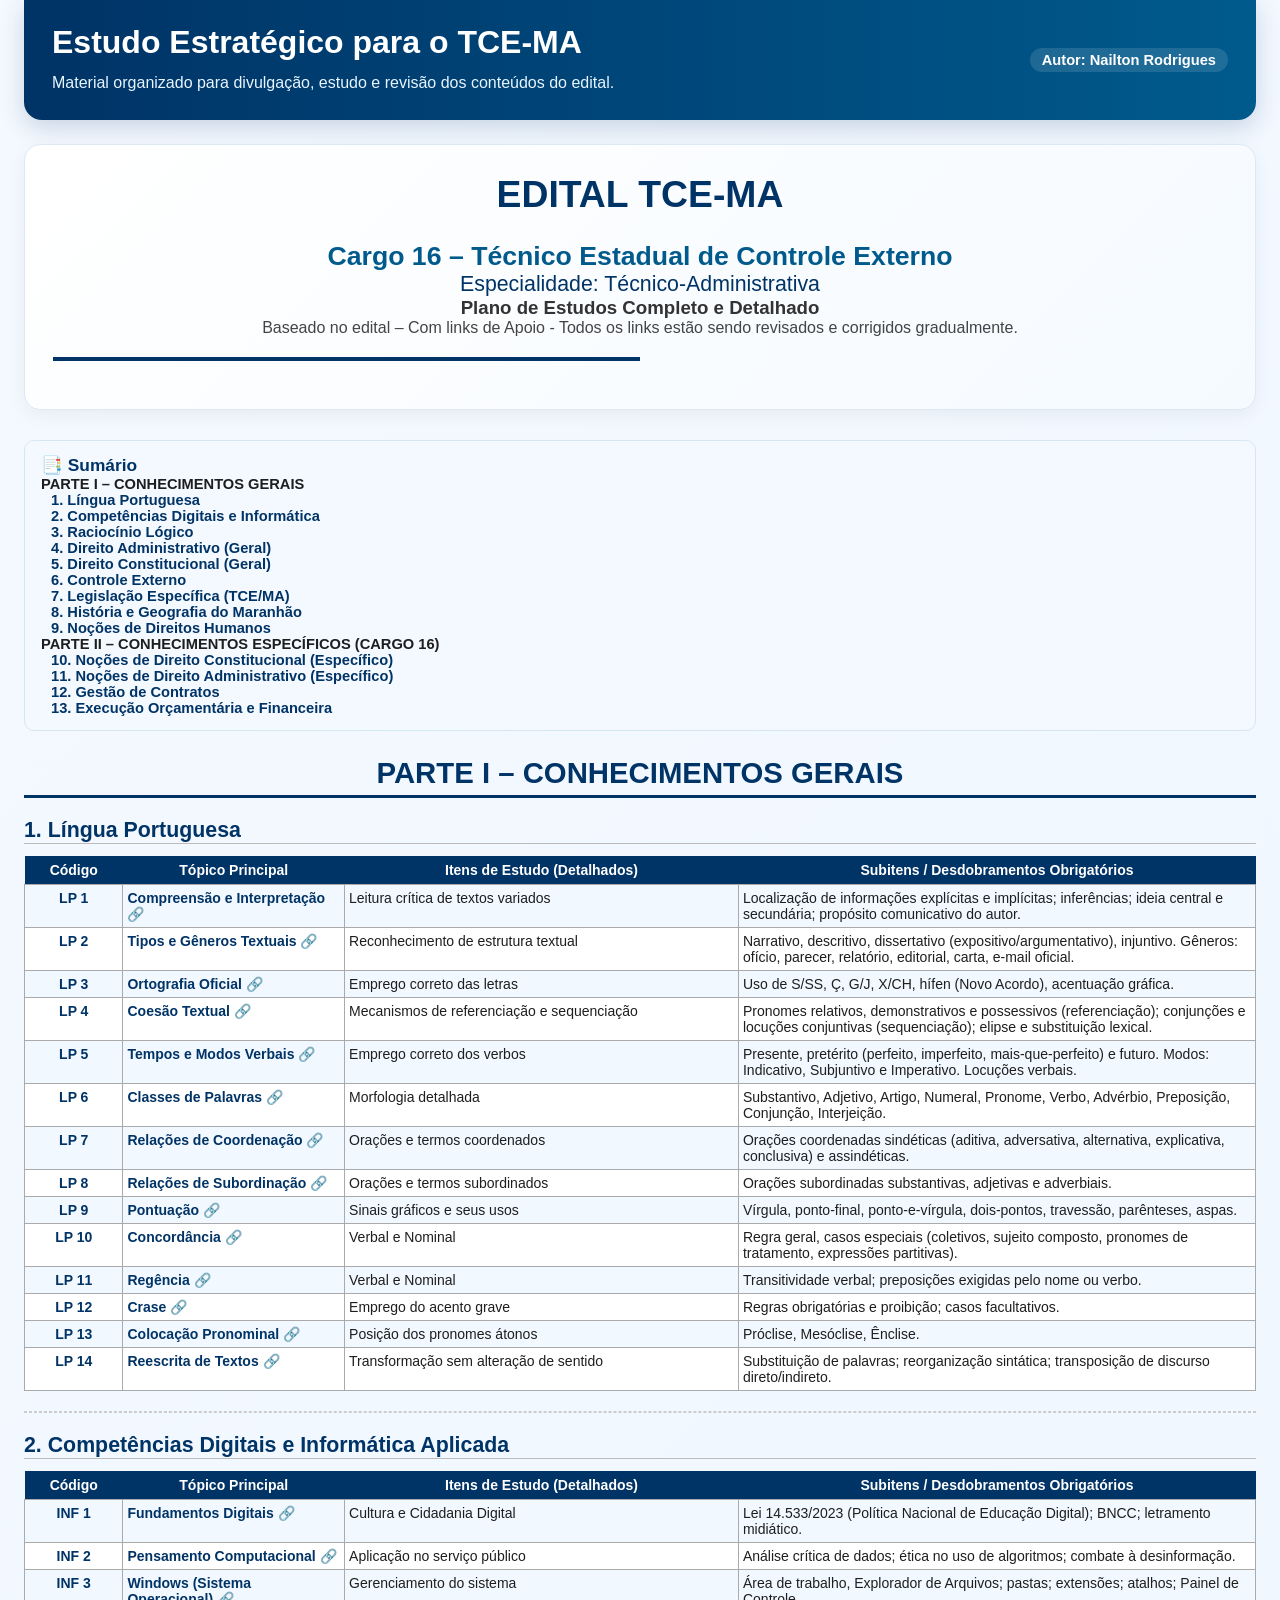
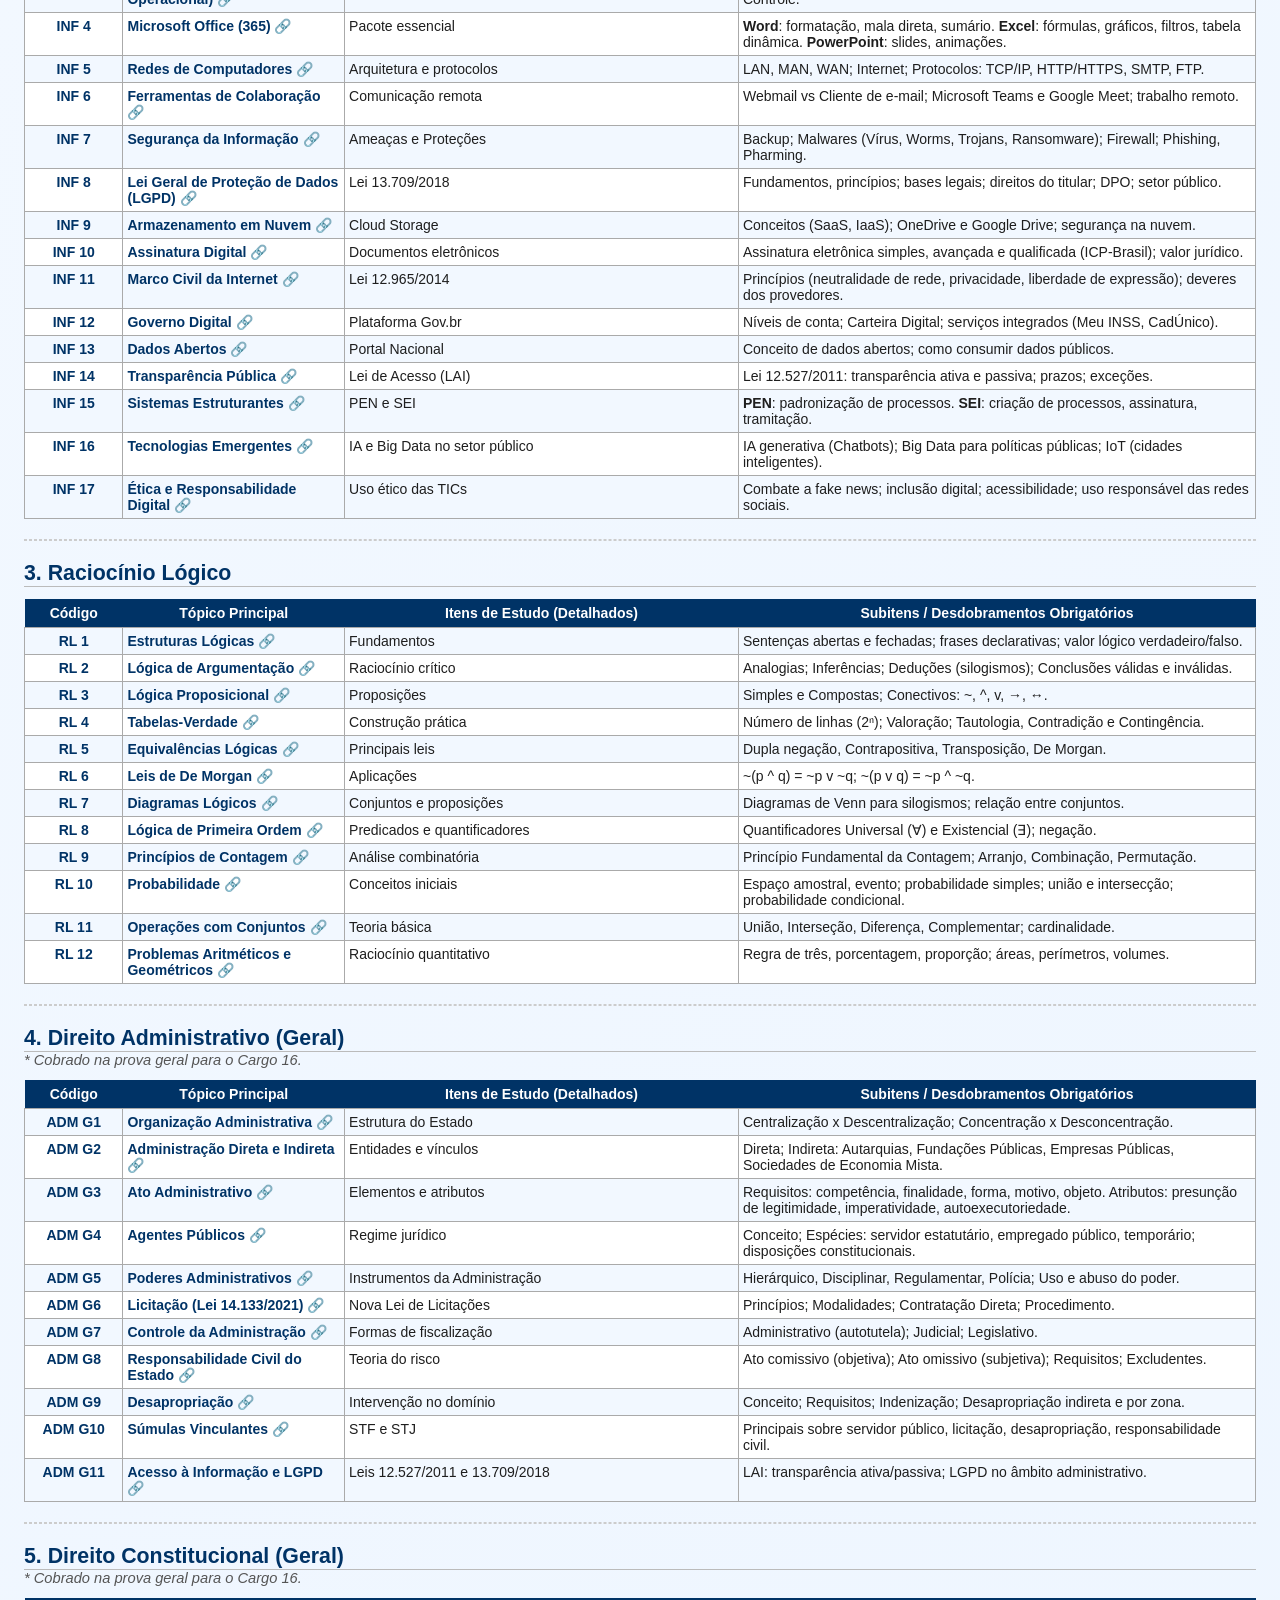
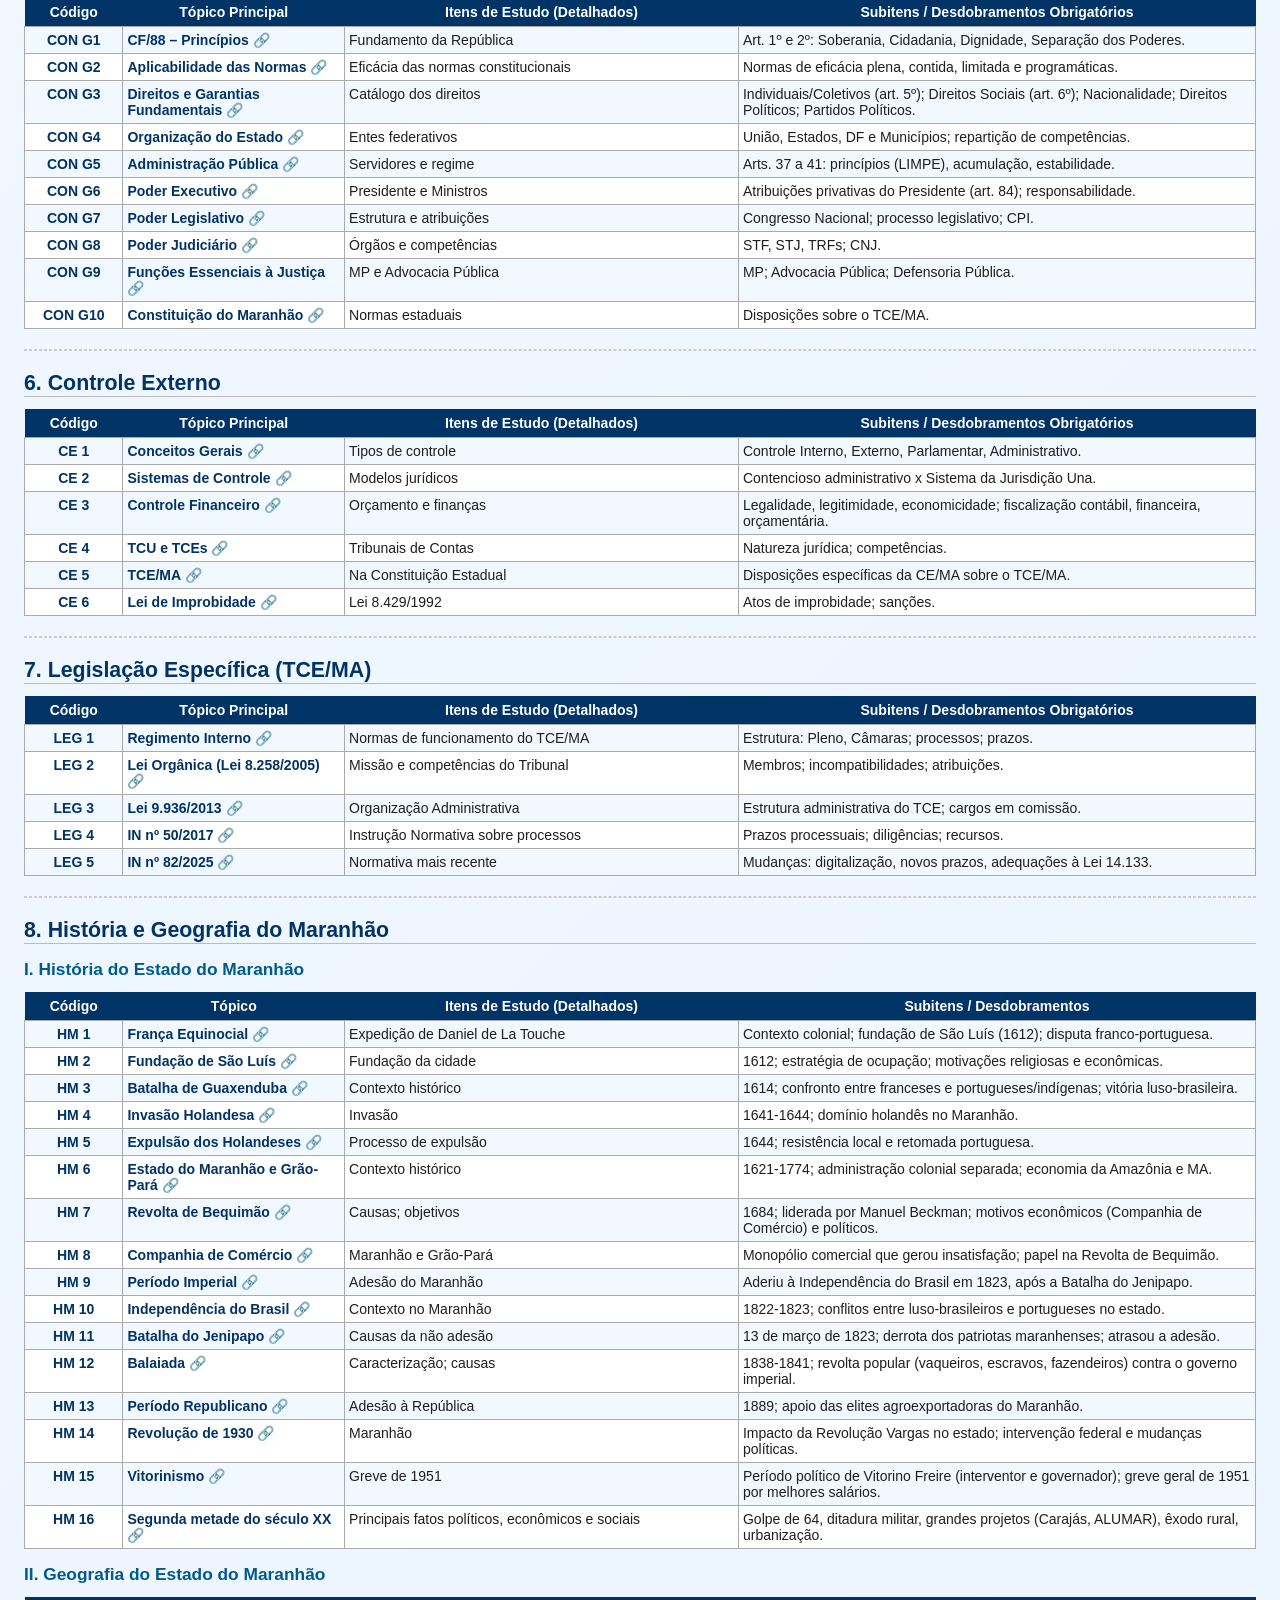
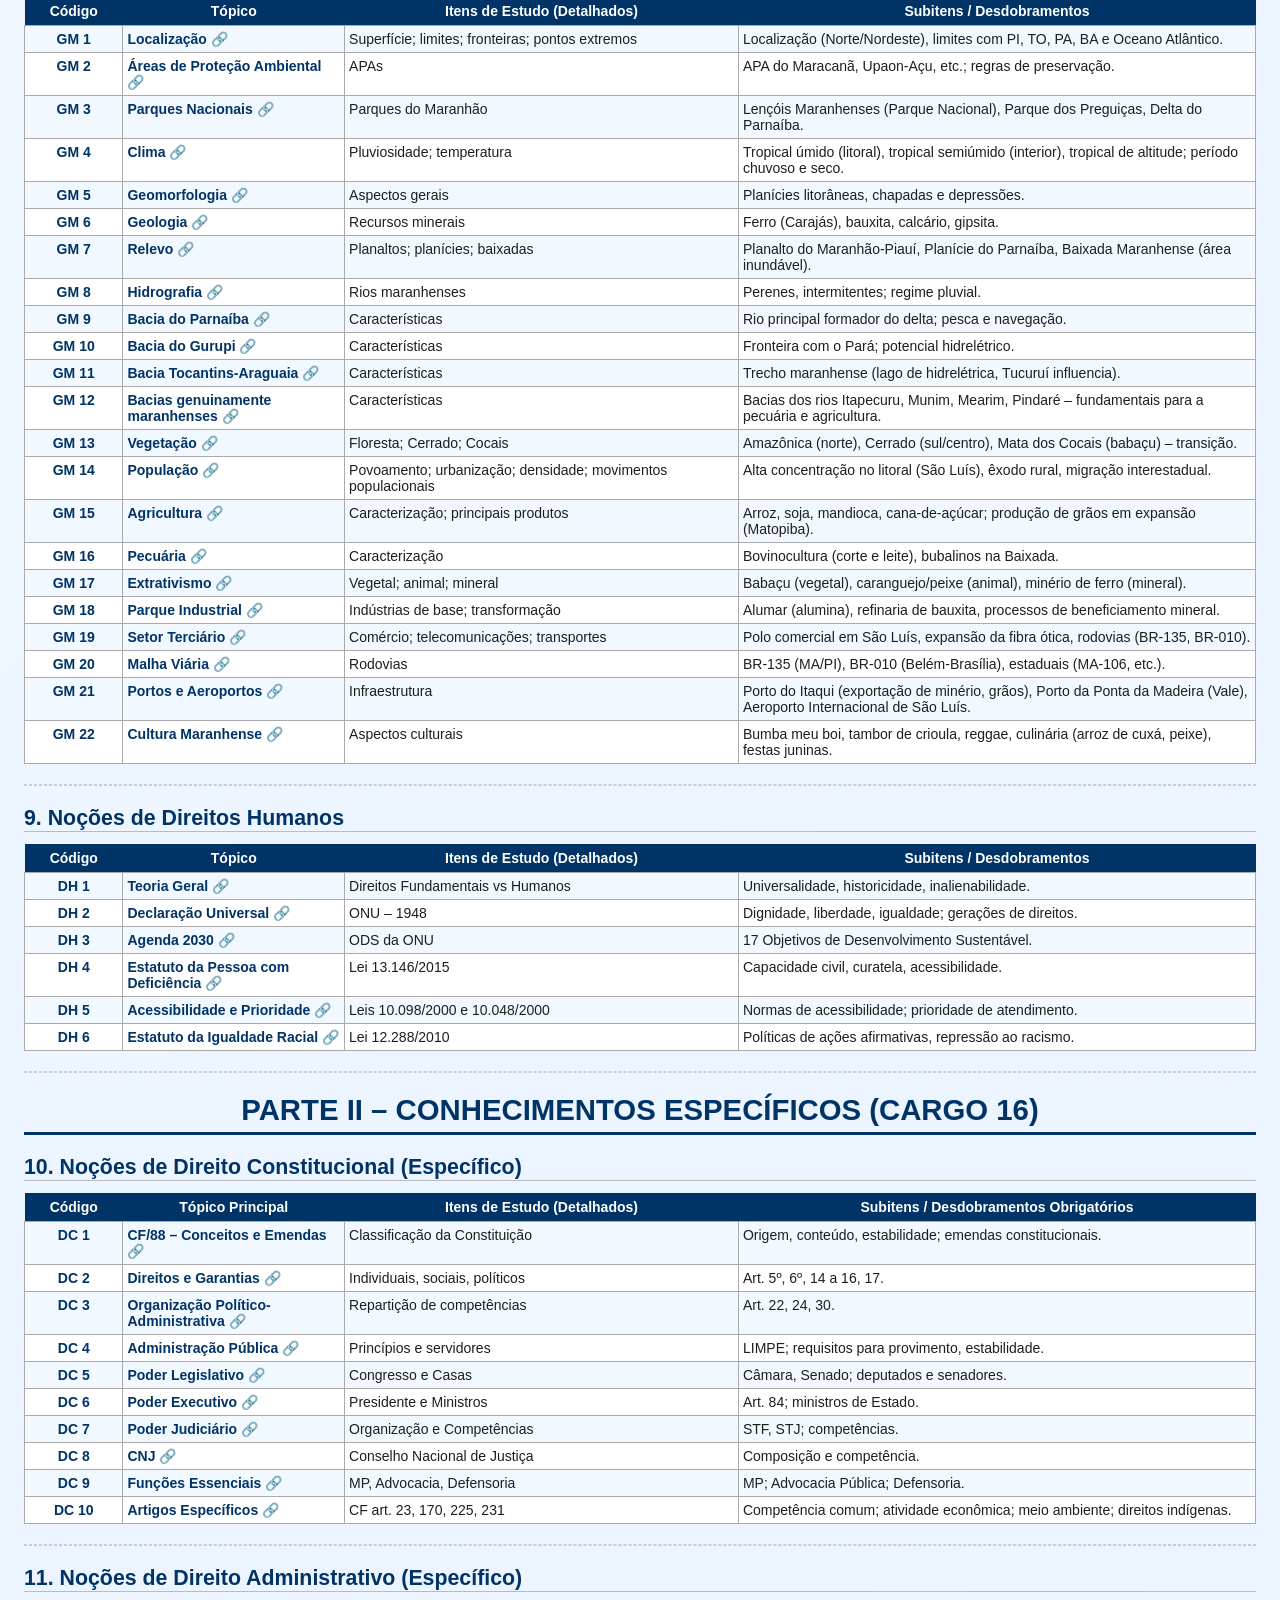
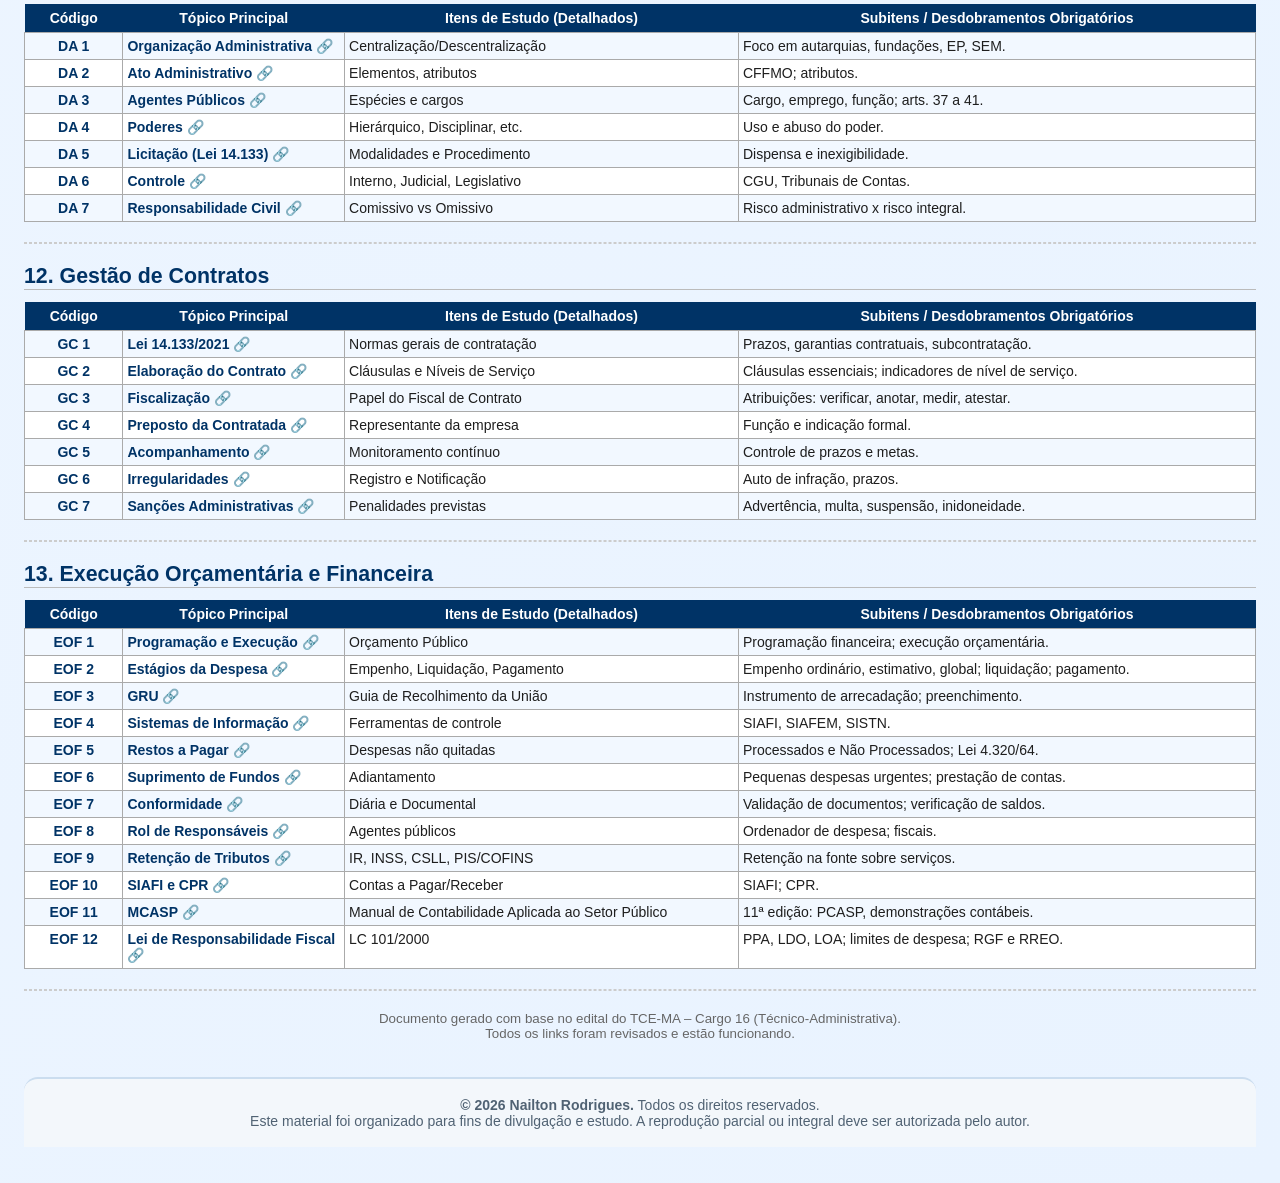
==== index.html @ ce52576b "Renomeia página inicial para index.html" ====
<!DOCTYPE html>
<html lang="pt-BR">
<head>
    <meta charset="UTF-8">
    <meta name="viewport" content="width=device-width, initial-scale=1.0">
    <title>Edital TCE-MA – Cargo 16 (Técnico-Administrativa)</title>
    <style>
        /* ===== RESET E ESTILOS BASE ===== */
        * { box-sizing: border-box; margin: 0; padding: 0; }
        body { font-family: 'Calibri', 'Arial', sans-serif; font-size: 11pt; margin: 0; padding: 0; background: linear-gradient(135deg, #f4f9ff 0%, #e9f3ff 100%); color: #1e1e1e; }
        .page { max-width: 1400px; margin: 0 auto; padding: 0 24px 36px; }

        /* ===== HEADER ===== */
        .site-header { 
            background: linear-gradient(90deg, #003366 0%, #005a8c 100%); 
            color: #fff; padding: 24px 28px; 
            border-radius: 0 0 18px 18px; 
            box-shadow: 0 8px 24px rgba(0, 51, 102, 0.18); 
            margin-bottom: 24px;
            display: flex;
            flex-wrap: wrap;
            align-items: center;
            justify-content: space-between;
        }
        .site-header h1 { font-size: 24pt; color: #fff; border: none; margin: 0 0 8px; text-align: left; }
        .site-header p { margin: 4px 0; font-size: 12pt; color: #e6f5ff; }
        .site-header .author { font-weight: bold; color: #ffffff; background: rgba(255,255,255,0.12); padding: 4px 12px; border-radius: 20px; font-size: 11pt; }

        /* ===== TÍTULOS ===== */
        h1 { font-size: 22pt; color: #003366; border-bottom: 3px solid #003366; padding-bottom: 5px; text-align: center; }
        h2 { font-size: 16pt; color: #003366; margin-top: 20px; border-bottom: 1px solid #bbb; }
        h3 { font-size: 13pt; color: #005a8c; margin-top: 15px; }

        /* ===== CAPA ===== */
        .capa { text-align: center; margin-bottom: 30px; background: linear-gradient(135deg, #ffffff 0%, #f5faff 100%); padding: 28px; border-radius: 16px; border: 1px solid #dce8f4; box-shadow: 0 6px 18px rgba(0, 0, 0, 0.05); }
        .capa h1 { border: none; font-size: 28pt; color: #003366; }
        .capa h2 { border: none; font-size: 20pt; color: #005a8c; }
        .capa .info { font-size: 14pt; color: #333; }

        /* ===== SUMÁRIO ===== */
        .sumario { background: #f4f9ff; padding: 14px 16px; border-radius: 10px; margin-bottom: 25px; border: 1px solid #d6e7f4; }
        .sumario a { text-decoration: none; color: #003366; font-weight: bold; }
        .sumario a:hover { text-decoration: underline; }
        .sumario ul { list-style-type: none; padding-left: 10px; }

        /* ===== TABELAS ===== */
        table { width: 100%; border-collapse: collapse; margin: 12px 0; font-size: 10.5pt; }
        th { background-color: #003366; color: white; font-weight: bold; padding: 6px 4px; text-align: center; }
        td { padding: 5px 4px; border: 1px solid #aaa; vertical-align: top; }
        tr:nth-child(even) { background-color: #f2f8ff; }
        tr:nth-child(odd) { background-color: #ffffff; }
        .codigo { font-weight: bold; color: #003366; text-align: center; width: 8%; }
        .topico { width: 18%; font-weight: bold; }
        .topico a { color: #003366; text-decoration: none; }
        .topico a:hover { text-decoration: underline; }
        .item { width: 32%; }
        .subitem { width: 42%; }
        .nota { font-style: italic; color: #555; }

        /* ===== DEMAIS ELEMENTOS ===== */
        hr { border: 1px dashed #ccc; margin: 20px 0; }
        .site-footer { margin-top: 36px; padding: 18px 20px; text-align: center; background: #f3f7fb; border-top: 2px solid #cbddef; color: #506273; font-size: 10.5pt; border-radius: 14px 14px 0 0; }
        .site-footer a { color: #003366; text-decoration: none; font-weight: bold; }
        .site-footer a:hover { text-decoration: underline; }

        /* ===== BOTÃO VOLTAR AO TOPO (oculto por padrão) ===== */
        .back-to-top {
            display: none;
            position: fixed;
            bottom: 20px;
            right: 20px;
            background: #003366;
            color: #fff;
            width: 48px;
            height: 48px;
            border-radius: 50%;
            align-items: center;
            justify-content: center;
            font-size: 22px;
            box-shadow: 0 4px 12px rgba(0,0,0,0.25);
            text-decoration: none;
            z-index: 999;
            transition: background 0.2s;
            border: none;
            cursor: pointer;
        }
        .back-to-top:hover { background: #005a8c; }

        /* ============================================================ */
        /* ===== RESPONSIVIDADE ===== */
        /* ============================================================ */

        /* --- TABLET / TELAS MÉDIAS --- */
        @media (max-width: 820px) {
            .page { padding: 0 12px 24px; }
            .site-header { 
                padding: 18px 16px; 
                border-radius: 0 0 12px 12px; 
                flex-wrap: wrap; 
                text-align: center; 
                justify-content: center;
            }
            .site-header h1 { font-size: 18pt; line-height: 1.2; margin-bottom: 4px; }
            .site-header p { font-size: 11pt; }
            .site-header .author { font-size: 10pt; margin-top: 6px; }
            .capa { padding: 20px 14px; }
            .capa h1 { font-size: 22pt; }
            .capa h2 { font-size: 16pt; }
            .capa .info { font-size: 12pt; }
            .sumario { padding: 12px; }
            .sumario ul { padding-left: 6px; }
            .sumario li { margin-bottom: 6px; }
            h1 { font-size: 18pt; }
            h2 { font-size: 15pt; }
            h3 { font-size: 12.5pt; }

            /* Tabelas com rolagem horizontal suave */
            table { 
                display: block; 
                overflow-x: auto; 
                white-space: nowrap; 
                border: 1px solid #d1dce7;
                -webkit-overflow-scrolling: touch;
            }
            th, td { 
                min-width: 150px; 
                padding: 8px 6px;
            }
            .codigo { min-width: 72px; }
            .topico, .item, .subitem { min-width: 200px; }
            .topico a { font-size: 11pt; }

            .site-footer { padding: 14px 12px; font-size: 9.5pt; }

            /* Mostra o botão voltar ao topo */
            .back-to-top { display: flex !important; }
        }

        /* --- SMARTPHONE / TELAS PEQUENAS --- */
        @media (max-width: 480px) {
            body { font-size: 10.5pt; }
            .page { padding: 0 8px 18px; }
            .site-header { padding: 14px 10px; }
            .site-header h1 { font-size: 16pt; }
            .site-header p { font-size: 10pt; }
            .site-header .author { font-size: 9pt; padding: 3px 10px; }
            .capa { padding: 14px 8px; }
            .capa h1 { font-size: 19pt; }
            .capa h2 { font-size: 14pt; }
            .capa .info { font-size: 11pt; }
            .sumario a { font-size: 10.5pt; }
            .sumario li { margin-bottom: 4px; }
            h1 { font-size: 16pt; }
            h2 { font-size: 13.5pt; }
            h3 { font-size: 12pt; }
            table { font-size: 9.5pt; }
            th, td { 
                padding: 6px 5px; 
                min-width: 130px;
            }
            .topico, .item, .subitem { min-width: 160px; }
            .topico a { font-size: 10.5pt; }
            .site-footer { padding: 12px 10px; font-size: 9pt; }
            .back-to-top {
                width: 44px;
                height: 44px;
                font-size: 20px;
                bottom: 16px;
                right: 16px;
            }
        }

        /* --- IMPRESSÃO --- */
        @media print { 
            body { background: #fff; } 
            .site-header { display: none; } 
            .page { padding: 0; } 
            .back-to-top { display: none !important; }
            table { white-space: normal; overflow: visible; display: table; }
        }
    </style>
</head>
<body>

<div class="page">

<!-- ===== HEADER ===== -->
<header class="site-header">
    <div>
        <h1>Estudo Estratégico para o TCE-MA</h1>
        <p>Material organizado para divulgação, estudo e revisão dos conteúdos do edital.</p>
    </div>
    <span class="author">Autor: Nailton Rodrigues</span>
</header>

<!-- ===== CAPA ===== -->
<div class="capa">
    <h1>EDITAL TCE-MA</h1>
    <h2>Cargo 16 – Técnico Estadual de Controle Externo</h2>
    <p style="font-size:16pt; color:#003366;">Especialidade: Técnico-Administrativa</p>
    <p class="info"><strong>Plano de Estudos Completo e Detalhado</strong></p>
    <p style="font-size:12pt; color:#444;">Baseado no edital – Com links de Apoio - Todos os links estão sendo revisados e corrigidos gradualmente.</p>
    <hr style="width: 50%; border: 2px solid #003366;">
</div>

<!-- ===== SUMÁRIO ===== -->
<div class="sumario">
    <h3 style="margin-top:0; color:#003366;">📑 Sumário</h3>
    <p><strong>PARTE I – CONHECIMENTOS GERAIS</strong></p>
    <ul>
        <li><a href="#lp">1. Língua Portuguesa</a></li>
        <li><a href="#inf">2. Competências Digitais e Informática</a></li>
        <li><a href="#rl">3. Raciocínio Lógico</a></li>
        <li><a href="#adm-geral">4. Direito Administrativo (Geral)</a></li>
        <li><a href="#con-geral">5. Direito Constitucional (Geral)</a></li>
        <li><a href="#ce">6. Controle Externo</a></li>
        <li><a href="#leg">7. Legislação Específica (TCE/MA)</a></li>
        <li><a href="#hm">8. História e Geografia do Maranhão</a></li>
        <li><a href="#dh">9. Noções de Direitos Humanos</a></li>
    </ul>
    <p><strong>PARTE II – CONHECIMENTOS ESPECÍFICOS (CARGO 16)</strong></p>
    <ul>
        <li><a href="#dc">10. Noções de Direito Constitucional (Específico)</a></li>
        <li><a href="#da">11. Noções de Direito Administrativo (Específico)</a></li>
        <li><a href="#gc">12. Gestão de Contratos</a></li>
        <li><a href="#eof">13. Execução Orçamentária e Financeira</a></li>
    </ul>
</div>

<!-- ================================================================ -->
<!-- PARTE I -->
<h1>PARTE I – CONHECIMENTOS GERAIS</h1>

<!-- 1. LÍNGUA PORTUGUESA -->
<h2 id="lp">1. Língua Portuguesa</h2>
<table>
    <tr><th>Código</th><th>Tópico Principal</th><th>Itens de Estudo (Detalhados)</th><th>Subitens / Desdobramentos Obrigatórios</th></tr>
    <tr><td class="codigo">LP 1</td><td class="topico"><a href="https://www.todamateria.com.br/compreensao-e-interpretacao-de-textos/" target="_blank">Compreensão e Interpretação 🔗</a></td><td class="item">Leitura crítica de textos variados</td><td class="subitem">Localização de informações explícitas e implícitas; inferências; ideia central e secundária; propósito comunicativo do autor.</td></tr>
    <tr><td class="codigo">LP 2</td><td class="topico"><a href="https://www.todamateria.com.br/generos-textuais/" target="_blank">Tipos e Gêneros Textuais 🔗</a></td><td class="item">Reconhecimento de estrutura textual</td><td class="subitem">Narrativo, descritivo, dissertativo (expositivo/argumentativo), injuntivo. Gêneros: ofício, parecer, relatório, editorial, carta, e-mail oficial.</td></tr>
    <tr><td class="codigo">LP 3</td><td class="topico"><a href="https://www.todamateria.com.br/ortografia/" target="_blank">Ortografia Oficial 🔗</a></td><td class="item">Emprego correto das letras</td><td class="subitem">Uso de S/SS, Ç, G/J, X/CH, hífen (Novo Acordo), acentuação gráfica.</td></tr>
    <tr><td class="codigo">LP 4</td><td class="topico"><a href="https://www.todamateria.com.br/coesao-textual/" target="_blank">Coesão Textual 🔗</a></td><td class="item">Mecanismos de referenciação e sequenciação</td><td class="subitem">Pronomes relativos, demonstrativos e possessivos (referenciação); conjunções e locuções conjuntivas (sequenciação); elipse e substituição lexical.</td></tr>
    <tr><td class="codigo">LP 5</td><td class="topico"><a href="https://www.todamateria.com.br/tempos-e-modos-verbais/" target="_blank">Tempos e Modos Verbais 🔗</a></td><td class="item">Emprego correto dos verbos</td><td class="subitem">Presente, pretérito (perfeito, imperfeito, mais-que-perfeito) e futuro. Modos: Indicativo, Subjuntivo e Imperativo. Locuções verbais.</td></tr>
    <tr><td class="codigo">LP 6</td><td class="topico"><a href="https://www.todamateria.com.br/classes-de-palavras/" target="_blank">Classes de Palavras 🔗</a></td><td class="item">Morfologia detalhada</td><td class="subitem">Substantivo, Adjetivo, Artigo, Numeral, Pronome, Verbo, Advérbio, Preposição, Conjunção, Interjeição.</td></tr>
    <tr><td class="codigo">LP 7</td><td class="topico"><a href="https://www.todamateria.com.br/oracoes-coordenadas/" target="_blank">Relações de Coordenação 🔗</a></td><td class="item">Orações e termos coordenados</td><td class="subitem">Orações coordenadas sindéticas (aditiva, adversativa, alternativa, explicativa, conclusiva) e assindéticas.</td></tr>
    <tr><td class="codigo">LP 8</td><td class="topico"><a href="https://www.todamateria.com.br/oracoes-subordinadas/" target="_blank">Relações de Subordinação 🔗</a></td><td class="item">Orações e termos subordinados</td><td class="subitem">Orações subordinadas substantivas, adjetivas e adverbiais.</td></tr>
    <tr><td class="codigo">LP 9</td><td class="topico"><a href="https://www.todamateria.com.br/pontuacao/" target="_blank">Pontuação 🔗</a></td><td class="item">Sinais gráficos e seus usos</td><td class="subitem">Vírgula, ponto-final, ponto-e-vírgula, dois-pontos, travessão, parênteses, aspas.</td></tr>
    <tr><td class="codigo">LP 10</td><td class="topico"><a href="https://www.todamateria.com.br/concordancia-verbal-e-nominal/" target="_blank">Concordância 🔗</a></td><td class="item">Verbal e Nominal</td><td class="subitem">Regra geral, casos especiais (coletivos, sujeito composto, pronomes de tratamento, expressões partitivas).</td></tr>
    <tr><td class="codigo">LP 11</td><td class="topico"><a href="https://brasilescola.uol.com.br/gramatica/regencia-verbal.htm" target="_blank">Regência 🔗</a></td><td class="item">Verbal e Nominal</td><td class="subitem">Transitividade verbal; preposições exigidas pelo nome ou verbo.</td></tr>
    <tr><td class="codigo">LP 12</td><td class="topico"><a href="https://www.todamateria.com.br/crase/" target="_blank">Crase 🔗</a></td><td class="item">Emprego do acento grave</td><td class="subitem">Regras obrigatórias e proibição; casos facultativos.</td></tr>
    <tr><td class="codigo">LP 13</td><td class="topico"><a href="https://www.todamateria.com.br/colocacao-pronominal/" target="_blank">Colocação Pronominal 🔗</a></td><td class="item">Posição dos pronomes átonos</td><td class="subitem">Próclise, Mesóclise, Ênclise.</td></tr>
    <tr><td class="codigo">LP 14</td><td class="topico"><a href="https://brasilescola.uol.com.br/gramatica/reescrita-de-textos-2.htm" target="_blank">Reescrita de Textos 🔗</a></td><td class="item">Transformação sem alteração de sentido</td><td class="subitem">Substituição de palavras; reorganização sintática; transposição de discurso direto/indireto.</td></tr>
</table>
<hr>

<!-- 2. INFORMÁTICA -->
<h2 id="inf">2. Competências Digitais e Informática Aplicada</h2>
<table>
    <tr><th>Código</th><th>Tópico Principal</th><th>Itens de Estudo (Detalhados)</th><th>Subitens / Desdobramentos Obrigatórios</th></tr>
    <tr><td class="codigo">INF 1</td><td class="topico"><a href="https://www.planalto.gov.br/ccivil_03/_Ato2023-2026/2023/Lei/L14533.htm" target="_blank">Fundamentos Digitais 🔗</a></td><td class="item">Cultura e Cidadania Digital</td><td class="subitem">Lei 14.533/2023 (Política Nacional de Educação Digital); BNCC; letramento midiático.</td></tr>
    <tr><td class="codigo">INF 2</td><td class="topico"><a href="https://pt.wikipedia.org/wiki/Pensamento_computacional" target="_blank">Pensamento Computacional 🔗</a></td><td class="item">Aplicação no serviço público</td><td class="subitem">Análise crítica de dados; ética no uso de algoritmos; combate à desinformação.</td></tr>
    <tr><td class="codigo">INF 3</td><td class="topico"><a href="https://support.microsoft.com/pt-br/windows" target="_blank">Windows (Sistema Operacional) 🔗</a></td><td class="item">Gerenciamento do sistema</td><td class="subitem">Área de trabalho, Explorador de Arquivos; pastas; extensões; atalhos; Painel de Controle.</td></tr>
    <tr><td class="codigo">INF 4</td><td class="topico"><a href="https://support.microsoft.com/pt-br/office" target="_blank">Microsoft Office (365) 🔗</a></td><td class="item">Pacote essencial</td><td class="subitem"><strong>Word</strong>: formatação, mala direta, sumário. <strong>Excel</strong>: fórmulas, gráficos, filtros, tabela dinâmica. <strong>PowerPoint</strong>: slides, animações.</td></tr>
    <tr><td class="codigo">INF 5</td><td class="topico"><a href="https://pt.wikipedia.org/wiki/Rede_de_computadores" target="_blank">Redes de Computadores 🔗</a></td><td class="item">Arquitetura e protocolos</td><td class="subitem">LAN, MAN, WAN; Internet; Protocolos: TCP/IP, HTTP/HTTPS, SMTP, FTP.</td></tr>
    <tr><td class="codigo">INF 6</td><td class="topico"><a href="https://support.microsoft.com/pt-br/microsoft-teams" target="_blank">Ferramentas de Colaboração 🔗</a></td><td class="item">Comunicação remota</td><td class="subitem">Webmail vs Cliente de e-mail; Microsoft Teams e Google Meet; trabalho remoto.</td></tr>
    <tr><td class="codigo">INF 7</td><td class="topico"><a href="https://pt.wikipedia.org/wiki/Seguran%C3%A7a_da_informa%C3%A7%C3%A3o" target="_blank">Segurança da Informação 🔗</a></td><td class="item">Ameaças e Proteções</td><td class="subitem">Backup; Malwares (Vírus, Worms, Trojans, Ransomware); Firewall; Phishing, Pharming.</td></tr>
    <tr><td class="codigo">INF 8</td><td class="topico"><a href="https://www.planalto.gov.br/ccivil_03/_ato2015-2018/2018/lei/l13709.htm" target="_blank">Lei Geral de Proteção de Dados (LGPD) 🔗</a></td><td class="item">Lei 13.709/2018</td><td class="subitem">Fundamentos, princípios; bases legais; direitos do titular; DPO; setor público.</td></tr>
    <tr><td class="codigo">INF 9</td><td class="topico"><a href="https://support.microsoft.com/pt-br/onedrive" target="_blank">Armazenamento em Nuvem 🔗</a></td><td class="item">Cloud Storage</td><td class="subitem">Conceitos (SaaS, IaaS); OneDrive e Google Drive; segurança na nuvem.</td></tr>
    <tr><td class="codigo">INF 10</td><td class="topico"><a href="https://www.gov.br/iti/pt-br/assuntos/assinatura-digital" target="_blank">Assinatura Digital 🔗</a></td><td class="item">Documentos eletrônicos</td><td class="subitem">Assinatura eletrônica simples, avançada e qualificada (ICP-Brasil); valor jurídico.</td></tr>
    <tr><td class="codigo">INF 11</td><td class="topico"><a href="https://www.planalto.gov.br/ccivil_03/_ato2011-2014/2014/lei/l12965.htm" target="_blank">Marco Civil da Internet 🔗</a></td><td class="item">Lei 12.965/2014</td><td class="subitem">Princípios (neutralidade de rede, privacidade, liberdade de expressão); deveres dos provedores.</td></tr>
    <tr><td class="codigo">INF 12</td><td class="topico"><a href="https://www.gov.br/governodigital/pt-br" target="_blank">Governo Digital 🔗</a></td><td class="item">Plataforma Gov.br</td><td class="subitem">Níveis de conta; Carteira Digital; serviços integrados (Meu INSS, CadÚnico).</td></tr>
    <tr><td class="codigo">INF 13</td><td class="topico"><a href="https://dados.gov.br/" target="_blank">Dados Abertos 🔗</a></td><td class="item">Portal Nacional</td><td class="subitem">Conceito de dados abertos; como consumir dados públicos.</td></tr>
    <tr><td class="codigo">INF 14</td><td class="topico"><a href="https://www.planalto.gov.br/ccivil_03/_ato2011-2014/2011/lei/l12527.htm" target="_blank">Transparência Pública 🔗</a></td><td class="item">Lei de Acesso (LAI)</td><td class="subitem">Lei 12.527/2011: transparência ativa e passiva; prazos; exceções.</td></tr>
    <tr><td class="codigo">INF 15</td><td class="topico"><a href="https://www.gov.br/economia/pt-br/assuntos/processo-eletronico-nacional" target="_blank">Sistemas Estruturantes 🔗</a></td><td class="item">PEN e SEI</td><td class="subitem"><strong>PEN</strong>: padronização de processos. <strong>SEI</strong>: criação de processos, assinatura, tramitação.</td></tr>
    <tr><td class="codigo">INF 16</td><td class="topico"><a href="https://www.todamateria.com.br/inteligencia-artificial/" target="_blank">Tecnologias Emergentes 🔗</a></td><td class="item">IA e Big Data no setor público</td><td class="subitem">IA generativa (Chatbots); Big Data para políticas públicas; IoT (cidades inteligentes).</td></tr>
    <tr><td class="codigo">INF 17</td><td class="topico"><a href="https://www.todamateria.com.br/inclusao-digital/" target="_blank">Ética e Responsabilidade Digital 🔗</a></td><td class="item">Uso ético das TICs</td><td class="subitem">Combate a fake news; inclusão digital; acessibilidade; uso responsável das redes sociais.</td></tr>
</table>
<hr>

<!-- 3. RACIOCÍNIO LÓGICO -->
<h2 id="rl">3. Raciocínio Lógico</h2>
<table>
    <tr><th>Código</th><th>Tópico Principal</th><th>Itens de Estudo (Detalhados)</th><th>Subitens / Desdobramentos Obrigatórios</th></tr>
    <tr><td class="codigo">RL 1</td><td class="topico"><a href="https://www.todamateria.com.br/logica/" target="_blank">Estruturas Lógicas 🔗</a></td><td class="item">Fundamentos</td><td class="subitem">Sentenças abertas e fechadas; frases declarativas; valor lógico verdadeiro/falso.</td></tr>
    <tr><td class="codigo">RL 2</td><td class="topico"><a href="https://www.todamateria.com.br/logica/" target="_blank">Lógica de Argumentação 🔗</a></td><td class="item">Raciocínio crítico</td><td class="subitem">Analogias; Inferências; Deduções (silogismos); Conclusões válidas e inválidas.</td></tr>
    <tr><td class="codigo">RL 3</td><td class="topico"><a href="https://www.todamateria.com.br/logica-matematica/" target="_blank">Lógica Proposicional 🔗</a></td><td class="item">Proposições</td><td class="subitem">Simples e Compostas; Conectivos: ~, ^, v, →, ↔.</td></tr>
    <tr><td class="codigo">RL 4</td><td class="topico"><a href="https://www.todamateria.com.br/tabela-verdade/" target="_blank">Tabelas-Verdade 🔗</a></td><td class="item">Construção prática</td><td class="subitem">Número de linhas (2ⁿ); Valoração; Tautologia, Contradição e Contingência.</td></tr>
    <tr><td class="codigo">RL 5</td><td class="topico"><a href="https://www.todamateria.com.br/logica/" target="_blank">Equivalências Lógicas 🔗</a></td><td class="item">Principais leis</td><td class="subitem">Dupla negação, Contrapositiva, Transposição, De Morgan.</td></tr>
    <tr><td class="codigo">RL 6</td><td class="topico"><a href="https://www.todamateria.com.br/logica/" target="_blank">Leis de De Morgan 🔗</a></td><td class="item">Aplicações</td><td class="subitem">~(p ^ q) = ~p v ~q; ~(p v q) = ~p ^ ~q.</td></tr>
    <tr><td class="codigo">RL 7</td><td class="topico"><a href="https://www.todamateria.com.br/diagrama-de-venn/" target="_blank">Diagramas Lógicos 🔗</a></td><td class="item">Conjuntos e proposições</td><td class="subitem">Diagramas de Venn para silogismos; relação entre conjuntos.</td></tr>
    <tr><td class="codigo">RL 8</td><td class="topico"><a href="https://pt.wikipedia.org/wiki/L%C3%B3gica_de_primeira_ordem" target="_blank">Lógica de Primeira Ordem 🔗</a></td><td class="item">Predicados e quantificadores</td><td class="subitem">Quantificadores Universal (∀) e Existencial (∃); negação.</td></tr>
    <tr><td class="codigo">RL 9</td><td class="topico"><a href="https://www.todamateria.com.br/analise-combinatoria/" target="_blank">Princípios de Contagem 🔗</a></td><td class="item">Análise combinatória</td><td class="subitem">Princípio Fundamental da Contagem; Arranjo, Combinação, Permutação.</td></tr>
    <tr><td class="codigo">RL 10</td><td class="topico"><a href="https://www.todamateria.com.br/probabilidade/" target="_blank">Probabilidade 🔗</a></td><td class="item">Conceitos iniciais</td><td class="subitem">Espaço amostral, evento; probabilidade simples; união e intersecção; probabilidade condicional.</td></tr>
    <tr><td class="codigo">RL 11</td><td class="topico"><a href="https://www.todamateria.com.br/operacoes-com-conjuntos/" target="_blank">Operações com Conjuntos 🔗</a></td><td class="item">Teoria básica</td><td class="subitem">União, Interseção, Diferença, Complementar; cardinalidade.</td></tr>
    <tr><td class="codigo">RL 12</td><td class="topico"><a href="https://www.todamateria.com.br/matematica/" target="_blank">Problemas Aritméticos e Geométricos 🔗</a></td><td class="item">Raciocínio quantitativo</td><td class="subitem">Regra de três, porcentagem, proporção; áreas, perímetros, volumes.</td></tr>
</table>
<hr>

<!-- 4. DIREITO ADMINISTRATIVO GERAL -->
<h2 id="adm-geral">4. Direito Administrativo (Geral)</h2>
<p class="nota">* Cobrado na prova geral para o Cargo 16.</p>
<table>
    <tr><th>Código</th><th>Tópico Principal</th><th>Itens de Estudo (Detalhados)</th><th>Subitens / Desdobramentos Obrigatórios</th></tr>
    <tr><td class="codigo">ADM G1</td><td class="topico"><a href="https://pt.wikipedia.org/wiki/Administra%C3%A7%C3%A3o_p%C3%BAblica" target="_blank">Organização Administrativa 🔗</a></td><td class="item">Estrutura do Estado</td><td class="subitem">Centralização x Descentralização; Concentração x Desconcentração.</td></tr>
    <tr><td class="codigo">ADM G2</td><td class="topico"><a href="https://pt.wikipedia.org/wiki/Administra%C3%A7%C3%A3o_p%C3%BAblica" target="_blank">Administração Direta e Indireta 🔗</a></td><td class="item">Entidades e vínculos</td><td class="subitem">Direta; Indireta: Autarquias, Fundações Públicas, Empresas Públicas, Sociedades de Economia Mista.</td></tr>
    <tr><td class="codigo">ADM G3</td><td class="topico"><a href="https://pt.wikipedia.org/wiki/Ato_administrativo" target="_blank">Ato Administrativo 🔗</a></td><td class="item">Elementos e atributos</td><td class="subitem">Requisitos: competência, finalidade, forma, motivo, objeto. Atributos: presunção de legitimidade, imperatividade, autoexecutoriedade.</td></tr>
    <tr><td class="codigo">ADM G4</td><td class="topico"><a href="https://pt.wikipedia.org/wiki/Agente_p%C3%BAblico" target="_blank">Agentes Públicos 🔗</a></td><td class="item">Regime jurídico</td><td class="subitem">Conceito; Espécies: servidor estatutário, empregado público, temporário; disposições constitucionais.</td></tr>
    <tr><td class="codigo">ADM G5</td><td class="topico"><a href="https://pt.wikipedia.org/wiki/Poderes_administrativos" target="_blank">Poderes Administrativos 🔗</a></td><td class="item">Instrumentos da Administração</td><td class="subitem">Hierárquico, Disciplinar, Regulamentar, Polícia; Uso e abuso do poder.</td></tr>
    <tr><td class="codigo">ADM G6</td><td class="topico"><a href="https://www.planalto.gov.br/ccivil_03/_ato2019-2022/2021/lei/l14133.htm" target="_blank">Licitação (Lei 14.133/2021) 🔗</a></td><td class="item">Nova Lei de Licitações</td><td class="subitem">Princípios; Modalidades; Contratação Direta; Procedimento.</td></tr>
    <tr><td class="codigo">ADM G7</td><td class="topico"><a href="https://pt.wikipedia.org/wiki/Controle_da_administra%C3%A7%C3%A3o_p%C3%BAblica" target="_blank">Controle da Administração 🔗</a></td><td class="item">Formas de fiscalização</td><td class="subitem">Administrativo (autotutela); Judicial; Legislativo.</td></tr>
    <tr><td class="codigo">ADM G8</td><td class="topico"><a href="https://pt.wikipedia.org/wiki/Responsabilidade_civil_do_Estado" target="_blank">Responsabilidade Civil do Estado 🔗</a></td><td class="item">Teoria do risco</td><td class="subitem">Ato comissivo (objetiva); Ato omissivo (subjetiva); Requisitos; Excludentes.</td></tr>
    <tr><td class="codigo">ADM G9</td><td class="topico"><a href="https://pt.wikipedia.org/wiki/Desapropria%C3%A7%C3%A3o" target="_blank">Desapropriação 🔗</a></td><td class="item">Intervenção no domínio</td><td class="subitem">Conceito; Requisitos; Indenização; Desapropriação indireta e por zona.</td></tr>
    <tr><td class="codigo">ADM G10</td><td class="topico"><a href="https://portal.stf.jus.br/jurisprudencia/sumulaVinculante.asp" target="_blank">Súmulas Vinculantes 🔗</a></td><td class="item">STF e STJ</td><td class="subitem">Principais sobre servidor público, licitação, desapropriação, responsabilidade civil.</td></tr>
    <tr><td class="codigo">ADM G11</td><td class="topico"><a href="https://www.planalto.gov.br/ccivil_03/_ato2011-2014/2011/lei/l12527.htm" target="_blank">Acesso à Informação e LGPD 🔗</a></td><td class="item">Leis 12.527/2011 e 13.709/2018</td><td class="subitem">LAI: transparência ativa/passiva; LGPD no âmbito administrativo.</td></tr>
</table>
<hr>

<!-- 5. DIREITO CONSTITUCIONAL GERAL -->
<h2 id="con-geral">5. Direito Constitucional (Geral)</h2>
<p class="nota">* Cobrado na prova geral para o Cargo 16.</p>
<table>
    <tr><th>Código</th><th>Tópico Principal</th><th>Itens de Estudo (Detalhados)</th><th>Subitens / Desdobramentos Obrigatórios</th></tr>
    <tr><td class="codigo">CON G1</td><td class="topico"><a href="https://www.planalto.gov.br/ccivil_03/constituicao/constituicao.htm" target="_blank">CF/88 – Princípios 🔗</a></td><td class="item">Fundamento da República</td><td class="subitem">Art. 1º e 2º: Soberania, Cidadania, Dignidade, Separação dos Poderes.</td></tr>
    <tr><td class="codigo">CON G2</td><td class="topico"><a href="https://pt.wikipedia.org/wiki/Norma_jur%C3%ADdica#Classifica%C3%A7%C3%A3o_das_normas_quanto_%C3%A0_efic%C3%A1cia" target="_blank">Aplicabilidade das Normas 🔗</a></td><td class="item">Eficácia das normas constitucionais</td><td class="subitem">Normas de eficácia plena, contida, limitada e programáticas.</td></tr>
    <tr><td class="codigo">CON G3</td><td class="topico"><a href="https://www.planalto.gov.br/ccivil_03/constituicao/constituicao.htm" target="_blank">Direitos e Garantias Fundamentais 🔗</a></td><td class="item">Catálogo dos direitos</td><td class="subitem">Individuais/Coletivos (art. 5º); Direitos Sociais (art. 6º); Nacionalidade; Direitos Políticos; Partidos Políticos.</td></tr>
    <tr><td class="codigo">CON G4</td><td class="topico"><a href="https://www.planalto.gov.br/ccivil_03/constituicao/constituicao.htm" target="_blank">Organização do Estado 🔗</a></td><td class="item">Entes federativos</td><td class="subitem">União, Estados, DF e Municípios; repartição de competências.</td></tr>
    <tr><td class="codigo">CON G5</td><td class="topico"><a href="https://www.planalto.gov.br/ccivil_03/constituicao/constituicao.htm" target="_blank">Administração Pública 🔗</a></td><td class="item">Servidores e regime</td><td class="subitem">Arts. 37 a 41: princípios (LIMPE), acumulação, estabilidade.</td></tr>
    <tr><td class="codigo">CON G6</td><td class="topico"><a href="https://www.planalto.gov.br/ccivil_03/constituicao/constituicao.htm" target="_blank">Poder Executivo 🔗</a></td><td class="item">Presidente e Ministros</td><td class="subitem">Atribuições privativas do Presidente (art. 84); responsabilidade.</td></tr>
    <tr><td class="codigo">CON G7</td><td class="topico"><a href="https://www.planalto.gov.br/ccivil_03/constituicao/constituicao.htm" target="_blank">Poder Legislativo 🔗</a></td><td class="item">Estrutura e atribuições</td><td class="subitem">Congresso Nacional; processo legislativo; CPI.</td></tr>
    <tr><td class="codigo">CON G8</td><td class="topico"><a href="https://www.planalto.gov.br/ccivil_03/constituicao/constituicao.htm" target="_blank">Poder Judiciário 🔗</a></td><td class="item">Órgãos e competências</td><td class="subitem">STF, STJ, TRFs; CNJ.</td></tr>
    <tr><td class="codigo">CON G9</td><td class="topico"><a href="https://www.planalto.gov.br/ccivil_03/constituicao/constituicao.htm" target="_blank">Funções Essenciais à Justiça 🔗</a></td><td class="item">MP e Advocacia Pública</td><td class="subitem">MP; Advocacia Pública; Defensoria Pública.</td></tr>
    <tr><td class="codigo">CON G10</td><td class="topico"><a href="https://www.tcema.tc.br/institucional/competencias" target="_blank">Constituição do Maranhão 🔗</a></td><td class="item">Normas estaduais</td><td class="subitem">Disposições sobre o TCE/MA.</td></tr>
</table>
<hr>

<!-- 6. CONTROLE EXTERNO -->
<h2 id="ce">6. Controle Externo</h2>
<table>
    <tr><th>Código</th><th>Tópico Principal</th><th>Itens de Estudo (Detalhados)</th><th>Subitens / Desdobramentos Obrigatórios</th></tr>
    <tr><td class="codigo">CE 1</td><td class="topico"><a href="https://portal.tcu.gov.br/controle-externo/" target="_blank">Conceitos Gerais 🔗</a></td><td class="item">Tipos de controle</td><td class="subitem">Controle Interno, Externo, Parlamentar, Administrativo.</td></tr>
    <tr><td class="codigo">CE 2</td><td class="topico"><a href="https://portal.tcu.gov.br/controle-externo/" target="_blank">Sistemas de Controle 🔗</a></td><td class="item">Modelos jurídicos</td><td class="subitem">Contencioso administrativo x Sistema da Jurisdição Una.</td></tr>
    <tr><td class="codigo">CE 3</td><td class="topico"><a href="https://portal.tcu.gov.br/controle-externo/" target="_blank">Controle Financeiro 🔗</a></td><td class="item">Orçamento e finanças</td><td class="subitem">Legalidade, legitimidade, economicidade; fiscalização contábil, financeira, orçamentária.</td></tr>
    <tr><td class="codigo">CE 4</td><td class="topico"><a href="https://portal.tcu.gov.br/controle-externo/" target="_blank">TCU e TCEs 🔗</a></td><td class="item">Tribunais de Contas</td><td class="subitem">Natureza jurídica; competências.</td></tr>
    <tr><td class="codigo">CE 5</td><td class="topico"><a href="https://www.tcema.tc.br/institucional/competencias" target="_blank">TCE/MA 🔗</a></td><td class="item">Na Constituição Estadual</td><td class="subitem">Disposições específicas da CE/MA sobre o TCE/MA.</td></tr>
    <tr><td class="codigo">CE 6</td><td class="topico"><a href="https://www.planalto.gov.br/ccivil_03/leis/l8429.htm" target="_blank">Lei de Improbidade 🔗</a></td><td class="item">Lei 8.429/1992</td><td class="subitem">Atos de improbidade; sanções.</td></tr>
</table>
<hr>

<!-- 7. LEGISLAÇÃO ESPECÍFICA -->
<h2 id="leg">7. Legislação Específica (TCE/MA)</h2>
<table>
    <tr><th>Código</th><th>Tópico Principal</th><th>Itens de Estudo (Detalhados)</th><th>Subitens / Desdobramentos Obrigatórios</th></tr>
    <tr><td class="codigo">LEG 1</td><td class="topico"><a href="https://www.tcema.tc.br/transparencia/regimento-interno" target="_blank">Regimento Interno 🔗</a></td><td class="item">Normas de funcionamento do TCE/MA</td><td class="subitem">Estrutura: Pleno, Câmaras; processos; prazos.</td></tr>
    <tr><td class="codigo">LEG 2</td><td class="topico"><a href="https://www.tcema.tc.br/transparencia/lei-organica" target="_blank">Lei Orgânica (Lei 8.258/2005) 🔗</a></td><td class="item">Missão e competências do Tribunal</td><td class="subitem">Membros; incompatibilidades; atribuições.</td></tr>
    <tr><td class="codigo">LEG 3</td><td class="topico"><a href="https://www.tcema.tc.br/institucional/estrutura-organizacional" target="_blank">Lei 9.936/2013 🔗</a></td><td class="item">Organização Administrativa</td><td class="subitem">Estrutura administrativa do TCE; cargos em comissão.</td></tr>
    <tr><td class="codigo">LEG 4</td><td class="topico"><a href="https://www.tcema.tc.br/transparencia/instrucoes-normativas" target="_blank">IN nº 50/2017 🔗</a></td><td class="item">Instrução Normativa sobre processos</td><td class="subitem">Prazos processuais; diligências; recursos.</td></tr>
    <tr><td class="codigo">LEG 5</td><td class="topico"><a href="https://www.tcema.tc.br/transparencia/instrucoes-normativas" target="_blank">IN nº 82/2025 🔗</a></td><td class="item">Normativa mais recente</td><td class="subitem">Mudanças: digitalização, novos prazos, adequações à Lei 14.133.</td></tr>
</table>
<hr>

<!-- ============================================================ -->
<!-- 8. HISTÓRIA E GEOGRAFIA DO MARANHÃO -->
<h2 id="hm">8. História e Geografia do Maranhão</h2>

<h3>I. História do Estado do Maranhão</h3>
<table>
    <tr><th>Código</th><th>Tópico</th><th>Itens de Estudo (Detalhados)</th><th>Subitens / Desdobramentos</th></tr>
    <tr>
        <td class="codigo">HM 1</td>
        <td class="topico"><a href="https://www.todamateria.com.br/franca-equinocial/" target="_blank">França Equinocial 🔗</a></td>
        <td class="item">Expedição de Daniel de La Touche</td>
        <td class="subitem">Contexto colonial; fundação de São Luís (1612); disputa franco-portuguesa.</td>
    </tr>
    <tr>
        <td class="codigo">HM 2</td>
        <td class="topico"><a href="https://www.todamateria.com.br/franca-equinocial/" target="_blank">Fundação de São Luís 🔗</a></td>
        <td class="item">Fundação da cidade</td>
        <td class="subitem">1612; estratégia de ocupação; motivações religiosas e econômicas.</td>
    </tr>
    <tr>
        <td class="codigo">HM 3</td>
        <td class="topico"><a href="https://pt.wikipedia.org/wiki/Batalha_de_Guaxenduba" target="_blank">Batalha de Guaxenduba 🔗</a></td>
        <td class="item">Contexto histórico</td>
        <td class="subitem">1614; confronto entre franceses e portugueses/indígenas; vitória luso-brasileira.</td>
    </tr>
    <tr>
        <td class="codigo">HM 4</td>
        <td class="topico"><a href="https://pt.wikipedia.org/wiki/Maranh%C3%A3o" target="_blank">Invasão Holandesa 🔗</a></td>
        <td class="item">Invasão</td>
        <td class="subitem">1641-1644; domínio holandês no Maranhão.</td>
    </tr>
    <tr>
        <td class="codigo">HM 5</td>
        <td class="topico"><a href="https://pt.wikipedia.org/wiki/Maranh%C3%A3o" target="_blank">Expulsão dos Holandeses 🔗</a></td>
        <td class="item">Processo de expulsão</td>
        <td class="subitem">1644; resistência local e retomada portuguesa.</td>
    </tr>
    <tr>
        <td class="codigo">HM 6</td>
        <td class="topico"><a href="https://pt.wikipedia.org/wiki/Maranh%C3%A3o" target="_blank">Estado do Maranhão e Grão-Pará 🔗</a></td>
        <td class="item">Contexto histórico</td>
        <td class="subitem">1621-1774; administração colonial separada; economia da Amazônia e MA.</td>
    </tr>
    <tr>
        <td class="codigo">HM 7</td>
        <td class="topico"><a href="https://brasilescola.uol.com.br/historiab/revolta-beckman.htm" target="_blank">Revolta de Bequimão 🔗</a></td>
        <td class="item">Causas; objetivos</td>
        <td class="subitem">1684; liderada por Manuel Beckman; motivos econômicos (Companhia de Comércio) e políticos.</td>
    </tr>
    <tr>
        <td class="codigo">HM 8</td>
        <td class="topico"><a href="https://brasilescola.uol.com.br/historiab/revolta-beckman.htm" target="_blank">Companhia de Comércio 🔗</a></td>
        <td class="item">Maranhão e Grão-Pará</td>
        <td class="subitem">Monopólio comercial que gerou insatisfação; papel na Revolta de Bequimão.</td>
    </tr>
    <tr>
        <td class="codigo">HM 9</td>
        <td class="topico"><a href="https://pt.wikipedia.org/wiki/Maranh%C3%A3o" target="_blank">Período Imperial 🔗</a></td>
        <td class="item">Adesão do Maranhão</td>
        <td class="subitem">Aderiu à Independência do Brasil em 1823, após a Batalha do Jenipapo.</td>
    </tr>
    <tr>
        <td class="codigo">HM 10</td>
        <td class="topico"><a href="https://pt.wikipedia.org/wiki/Maranh%C3%A3o" target="_blank">Independência do Brasil 🔗</a></td>
        <td class="item">Contexto no Maranhão</td>
        <td class="subitem">1822-1823; conflitos entre luso-brasileiros e portugueses no estado.</td>
    </tr>
    <tr>
        <td class="codigo">HM 11</td>
        <td class="topico"><a href="https://pt.wikipedia.org/wiki/Maranh%C3%A3o" target="_blank">Batalha do Jenipapo 🔗</a></td>
        <td class="item">Causas da não adesão</td>
        <td class="subitem">13 de março de 1823; derrota dos patriotas maranhenses; atrasou a adesão.</td>
    </tr>
    <tr>
        <td class="codigo">HM 12</td>
        <td class="topico"><a href="https://www.todamateria.com.br/balaiada/" target="_blank">Balaiada 🔗</a></td>
        <td class="item">Caracterização; causas</td>
        <td class="subitem">1838-1841; revolta popular (vaqueiros, escravos, fazendeiros) contra o governo imperial.</td>
    </tr>
    <tr>
        <td class="codigo">HM 13</td>
        <td class="topico"><a href="https://pt.wikipedia.org/wiki/Maranh%C3%A3o" target="_blank">Período Republicano 🔗</a></td>
        <td class="item">Adesão à República</td>
        <td class="subitem">1889; apoio das elites agroexportadoras do Maranhão.</td>
    </tr>
    <tr>
        <td class="codigo">HM 14</td>
        <td class="topico"><a href="https://pt.wikipedia.org/wiki/Maranh%C3%A3o" target="_blank">Revolução de 1930 🔗</a></td>
        <td class="item">Maranhão</td>
        <td class="subitem">Impacto da Revolução Vargas no estado; intervenção federal e mudanças políticas.</td>
    </tr>
    <tr>
        <td class="codigo">HM 15</td>
        <td class="topico"><a href="https://pt.wikipedia.org/wiki/Maranh%C3%A3o" target="_blank">Vitorinismo 🔗</a></td>
        <td class="item">Greve de 1951</td>
        <td class="subitem">Período político de Vitorino Freire (interventor e governador); greve geral de 1951 por melhores salários.</td>
    </tr>
    <tr>
        <td class="codigo">HM 16</td>
        <td class="topico"><a href="https://pt.wikipedia.org/wiki/Maranh%C3%A3o" target="_blank">Segunda metade do século XX 🔗</a></td>
        <td class="item">Principais fatos políticos, econômicos e sociais</td>
        <td class="subitem">Golpe de 64, ditadura militar, grandes projetos (Carajás, ALUMAR), êxodo rural, urbanização.</td>
    </tr>
</table>

<h3>II. Geografia do Estado do Maranhão</h3>
<table>
    <tr><th>Código</th><th>Tópico</th><th>Itens de Estudo (Detalhados)</th><th>Subitens / Desdobramentos</th></tr>
    <tr>
        <td class="codigo">GM 1</td>
        <td class="topico"><a href="https://pt.wikipedia.org/wiki/Maranh%C3%A3o" target="_blank">Localização 🔗</a></td>
        <td class="item">Superfície; limites; fronteiras; pontos extremos</td>
        <td class="subitem">Localização (Norte/Nordeste), limites com PI, TO, PA, BA e Oceano Atlântico.</td>
    </tr>
    <tr>
        <td class="codigo">GM 2</td>
        <td class="topico"><a href="https://brasilescola.uol.com.br/brasil/aspectos-naturais-maranhao.htm" target="_blank">Áreas de Proteção Ambiental 🔗</a></td>
        <td class="item">APAs</td>
        <td class="subitem">APA do Maracanã, Upaon-Açu, etc.; regras de preservação.</td>
    </tr>
    <tr>
        <td class="codigo">GM 3</td>
        <td class="topico"><a href="https://brasilescola.uol.com.br/brasil/aspectos-naturais-maranhao.htm" target="_blank">Parques Nacionais 🔗</a></td>
        <td class="item">Parques do Maranhão</td>
        <td class="subitem">Lençóis Maranhenses (Parque Nacional), Parque dos Preguiças, Delta do Parnaíba.</td>
    </tr>
    <tr>
        <td class="codigo">GM 4</td>
        <td class="topico"><a href="https://www.infoescola.com/geografia/geografia-do-maranhao/" target="_blank">Clima 🔗</a></td>
        <td class="item">Pluviosidade; temperatura</td>
        <td class="subitem">Tropical úmido (litoral), tropical semiúmido (interior), tropical de altitude; período chuvoso e seco.</td>
    </tr>
    <tr>
        <td class="codigo">GM 5</td>
        <td class="topico"><a href="https://www.infoescola.com/geografia/geografia-do-maranhao/" target="_blank">Geomorfologia 🔗</a></td>
        <td class="item">Aspectos gerais</td>
        <td class="subitem">Planícies litorâneas, chapadas e depressões.</td>
    </tr>
    <tr>
        <td class="codigo">GM 6</td>
        <td class="topico"><a href="https://pt.wikipedia.org/wiki/Maranh%C3%A3o" target="_blank">Geologia 🔗</a></td>
        <td class="item">Recursos minerais</td>
        <td class="subitem">Ferro (Carajás), bauxita, calcário, gipsita.</td>
    </tr>
    <tr>
        <td class="codigo">GM 7</td>
        <td class="topico"><a href="https://brasilescola.uol.com.br/brasil/aspectos-naturais-maranhao.htm" target="_blank">Relevo 🔗</a></td>
        <td class="item">Planaltos; planícies; baixadas</td>
        <td class="subitem">Planalto do Maranhão-Piauí, Planície do Parnaíba, Baixada Maranhense (área inundável).</td>
    </tr>
    <tr>
        <td class="codigo">GM 8</td>
        <td class="topico"><a href="https://brasilescola.uol.com.br/brasil/aspectos-naturais-maranhao.htm" target="_blank">Hidrografia 🔗</a></td>
        <td class="item">Rios maranhenses</td>
        <td class="subitem">Perenes, intermitentes; regime pluvial.</td>
    </tr>
    <tr>
        <td class="codigo">GM 9</td>
        <td class="topico"><a href="https://brasilescola.uol.com.br/brasil/aspectos-naturais-maranhao.htm" target="_blank">Bacia do Parnaíba 🔗</a></td>
        <td class="item">Características</td>
        <td class="subitem">Rio principal formador do delta; pesca e navegação.</td>
    </tr>
    <tr>
        <td class="codigo">GM 10</td>
        <td class="topico"><a href="https://brasilescola.uol.com.br/brasil/aspectos-naturais-maranhao.htm" target="_blank">Bacia do Gurupi 🔗</a></td>
        <td class="item">Características</td>
        <td class="subitem">Fronteira com o Pará; potencial hidrelétrico.</td>
    </tr>
    <tr>
        <td class="codigo">GM 11</td>
        <td class="topico"><a href="https://brasilescola.uol.com.br/brasil/aspectos-naturais-maranhao.htm" target="_blank">Bacia Tocantins-Araguaia 🔗</a></td>
        <td class="item">Características</td>
        <td class="subitem">Trecho maranhense (lago de hidrelétrica, Tucuruí influencia).</td>
    </tr>
    <tr>
        <td class="codigo">GM 12</td>
        <td class="topico"><a href="https://brasilescola.uol.com.br/brasil/aspectos-naturais-maranhao.htm" target="_blank">Bacias genuinamente maranhenses 🔗</a></td>
        <td class="item">Características</td>
        <td class="subitem">Bacias dos rios Itapecuru, Munim, Mearim, Pindaré – fundamentais para a pecuária e agricultura.</td>
    </tr>
    <tr>
        <td class="codigo">GM 13</td>
        <td class="topico"><a href="https://brasilescola.uol.com.br/brasil/aspectos-naturais-maranhao.htm" target="_blank">Vegetação 🔗</a></td>
        <td class="item">Floresta; Cerrado; Cocais</td>
        <td class="subitem">Amazônica (norte), Cerrado (sul/centro), Mata dos Cocais (babaçu) – transição.</td>
    </tr>
    <tr>
        <td class="codigo">GM 14</td>
        <td class="topico"><a href="https://www.infoescola.com/geografia/populacao-do-maranhao/" target="_blank">População 🔗</a></td>
        <td class="item">Povoamento; urbanização; densidade; movimentos populacionais</td>
        <td class="subitem">Alta concentração no litoral (São Luís), êxodo rural, migração interestadual.</td>
    </tr>
    <tr>
        <td class="codigo">GM 15</td>
        <td class="topico"><a href="https://www.infoescola.com/geografia/geografia-do-maranhao/" target="_blank">Agricultura 🔗</a></td>
        <td class="item">Caracterização; principais produtos</td>
        <td class="subitem">Arroz, soja, mandioca, cana-de-açúcar; produção de grãos em expansão (Matopiba).</td>
    </tr>
    <tr>
        <td class="codigo">GM 16</td>
        <td class="topico"><a href="https://www.infoescola.com/geografia/geografia-do-maranhao/" target="_blank">Pecuária 🔗</a></td>
        <td class="item">Caracterização</td>
        <td class="subitem">Bovinocultura (corte e leite), bubalinos na Baixada.</td>
    </tr>
    <tr>
        <td class="codigo">GM 17</td>
        <td class="topico"><a href="https://www.infoescola.com/geografia/geografia-do-maranhao/" target="_blank">Extrativismo 🔗</a></td>
        <td class="item">Vegetal; animal; mineral</td>
        <td class="subitem">Babaçu (vegetal), caranguejo/peixe (animal), minério de ferro (mineral).</td>
    </tr>
    <tr>
        <td class="codigo">GM 18</td>
        <td class="topico"><a href="https://www.infoescola.com/geografia/geografia-do-maranhao/" target="_blank">Parque Industrial 🔗</a></td>
        <td class="item">Indústrias de base; transformação</td>
        <td class="subitem">Alumar (alumina), refinaria de bauxita, processos de beneficiamento mineral.</td>
    </tr>
    <tr>
        <td class="codigo">GM 19</td>
        <td class="topico"><a href="https://pt.wikipedia.org/wiki/Maranh%C3%A3o" target="_blank">Setor Terciário 🔗</a></td>
        <td class="item">Comércio; telecomunicações; transportes</td>
        <td class="subitem">Polo comercial em São Luís, expansão da fibra ótica, rodovias (BR-135, BR-010).</td>
    </tr>
    <tr>
        <td class="codigo">GM 20</td>
        <td class="topico"><a href="https://pt.wikipedia.org/wiki/Maranh%C3%A3o" target="_blank">Malha Viária 🔗</a></td>
        <td class="item">Rodovias</td>
        <td class="subitem">BR-135 (MA/PI), BR-010 (Belém-Brasília), estaduais (MA-106, etc.).</td>
    </tr>
    <tr>
        <td class="codigo">GM 21</td>
        <td class="topico"><a href="https://pt.wikipedia.org/wiki/Maranh%C3%A3o" target="_blank">Portos e Aeroportos 🔗</a></td>
        <td class="item">Infraestrutura</td>
        <td class="subitem">Porto do Itaqui (exportação de minério, grãos), Porto da Ponta da Madeira (Vale), Aeroporto Internacional de São Luís.</td>
    </tr>
    <tr>
        <td class="codigo">GM 22</td>
        <td class="topico"><a href="https://pt.wikipedia.org/wiki/Maranh%C3%A3o" target="_blank">Cultura Maranhense 🔗</a></td>
        <td class="item">Aspectos culturais</td>
        <td class="subitem">Bumba meu boi, tambor de crioula, reggae, culinária (arroz de cuxá, peixe), festas juninas.</td>
    </tr>
</table>
<hr>
<!-- FIM DA SEÇÃO 8 -->

<!-- 9. DIREITOS HUMANOS -->
<h2 id="dh">9. Noções de Direitos Humanos</h2>
<table>
    <tr><th>Código</th><th>Tópico</th><th>Itens de Estudo (Detalhados)</th><th>Subitens / Desdobramentos</th></tr>
    <tr><td class="codigo">DH 1</td><td class="topico"><a href="https://pt.wikipedia.org/wiki/Direitos_humanos" target="_blank">Teoria Geral 🔗</a></td><td class="item">Direitos Fundamentais vs Humanos</td><td class="subitem">Universalidade, historicidade, inalienabilidade.</td></tr>
    <tr><td class="codigo">DH 2</td><td class="topico"><a href="https://www.ohchr.org/pt/human-rights/universal-declaration" target="_blank">Declaração Universal 🔗</a></td><td class="item">ONU – 1948</td><td class="subitem">Dignidade, liberdade, igualdade; gerações de direitos.</td></tr>
    <tr><td class="codigo">DH 3</td><td class="topico"><a href="https://brasil.un.org/pt-br/sdgs" target="_blank">Agenda 2030 🔗</a></td><td class="item">ODS da ONU</td><td class="subitem">17 Objetivos de Desenvolvimento Sustentável.</td></tr>
    <tr><td class="codigo">DH 4</td><td class="topico"><a href="https://www.planalto.gov.br/ccivil_03/_ato2015-2018/2015/lei/l13146.htm" target="_blank">Estatuto da Pessoa com Deficiência 🔗</a></td><td class="item">Lei 13.146/2015</td><td class="subitem">Capacidade civil, curatela, acessibilidade.</td></tr>
    <tr><td class="codigo">DH 5</td><td class="topico"><a href="https://www.planalto.gov.br/ccivil_03/leis/l10098.htm" target="_blank">Acessibilidade e Prioridade 🔗</a></td><td class="item">Leis 10.098/2000 e 10.048/2000</td><td class="subitem">Normas de acessibilidade; prioridade de atendimento.</td></tr>
    <tr><td class="codigo">DH 6</td><td class="topico"><a href="https://www.planalto.gov.br/ccivil_03/_ato2007-2010/2010/lei/l12288.htm" target="_blank">Estatuto da Igualdade Racial 🔗</a></td><td class="item">Lei 12.288/2010</td><td class="subitem">Políticas de ações afirmativas, repressão ao racismo.</td></tr>
</table>
<hr>

<!-- ================================================================ -->
<!-- PARTE II -->
<h1>PARTE II – CONHECIMENTOS ESPECÍFICOS (CARGO 16)</h1>

<!-- 10. DIREITO CONSTITUCIONAL ESPECÍFICO -->
<h2 id="dc">10. Noções de Direito Constitucional (Específico)</h2>
<table>
    <tr><th>Código</th><th>Tópico Principal</th><th>Itens de Estudo (Detalhados)</th><th>Subitens / Desdobramentos Obrigatórios</th></tr>
    <tr><td class="codigo">DC 1</td><td class="topico"><a href="https://www.planalto.gov.br/ccivil_03/constituicao/constituicao.htm" target="_blank">CF/88 – Conceitos e Emendas 🔗</a></td><td class="item">Classificação da Constituição</td><td class="subitem">Origem, conteúdo, estabilidade; emendas constitucionais.</td></tr>
    <tr><td class="codigo">DC 2</td><td class="topico"><a href="https://www.planalto.gov.br/ccivil_03/constituicao/constituicao.htm" target="_blank">Direitos e Garantias 🔗</a></td><td class="item">Individuais, sociais, políticos</td><td class="subitem">Art. 5º, 6º, 14 a 16, 17.</td></tr>
    <tr><td class="codigo">DC 3</td><td class="topico"><a href="https://www.planalto.gov.br/ccivil_03/constituicao/constituicao.htm" target="_blank">Organização Político-Administrativa 🔗</a></td><td class="item">Repartição de competências</td><td class="subitem">Art. 22, 24, 30.</td></tr>
    <tr><td class="codigo">DC 4</td><td class="topico"><a href="https://www.planalto.gov.br/ccivil_03/constituicao/constituicao.htm" target="_blank">Administração Pública 🔗</a></td><td class="item">Princípios e servidores</td><td class="subitem">LIMPE; requisitos para provimento, estabilidade.</td></tr>
    <tr><td class="codigo">DC 5</td><td class="topico"><a href="https://www.planalto.gov.br/ccivil_03/constituicao/constituicao.htm" target="_blank">Poder Legislativo 🔗</a></td><td class="item">Congresso e Casas</td><td class="subitem">Câmara, Senado; deputados e senadores.</td></tr>
    <tr><td class="codigo">DC 6</td><td class="topico"><a href="https://www.planalto.gov.br/ccivil_03/constituicao/constituicao.htm" target="_blank">Poder Executivo 🔗</a></td><td class="item">Presidente e Ministros</td><td class="subitem">Art. 84; ministros de Estado.</td></tr>
    <tr><td class="codigo">DC 7</td><td class="topico"><a href="https://www.planalto.gov.br/ccivil_03/constituicao/constituicao.htm" target="_blank">Poder Judiciário 🔗</a></td><td class="item">Organização e Competências</td><td class="subitem">STF, STJ; competências.</td></tr>
    <tr><td class="codigo">DC 8</td><td class="topico"><a href="https://www.cnj.jus.br/" target="_blank">CNJ 🔗</a></td><td class="item">Conselho Nacional de Justiça</td><td class="subitem">Composição e competência.</td></tr>
    <tr><td class="codigo">DC 9</td><td class="topico"><a href="https://www.planalto.gov.br/ccivil_03/constituicao/constituicao.htm" target="_blank">Funções Essenciais 🔗</a></td><td class="item">MP, Advocacia, Defensoria</td><td class="subitem">MP; Advocacia Pública; Defensoria.</td></tr>
    <tr><td class="codigo">DC 10</td><td class="topico"><a href="https://www.planalto.gov.br/ccivil_03/constituicao/constituicao.htm" target="_blank">Artigos Específicos 🔗</a></td><td class="item">CF art. 23, 170, 225, 231</td><td class="subitem">Competência comum; atividade econômica; meio ambiente; direitos indígenas.</td></tr>
</table>
<hr>

<!-- 11. DIREITO ADMINISTRATIVO ESPECÍFICO -->
<h2 id="da">11. Noções de Direito Administrativo (Específico)</h2>
<table>
    <tr><th>Código</th><th>Tópico Principal</th><th>Itens de Estudo (Detalhados)</th><th>Subitens / Desdobramentos Obrigatórios</th></tr>
    <tr><td class="codigo">DA 1</td><td class="topico"><a href="https://pt.wikipedia.org/wiki/Administra%C3%A7%C3%A3o_p%C3%BAblica" target="_blank">Organização Administrativa 🔗</a></td><td class="item">Centralização/Descentralização</td><td class="subitem">Foco em autarquias, fundações, EP, SEM.</td></tr>
    <tr><td class="codigo">DA 2</td><td class="topico"><a href="https://pt.wikipedia.org/wiki/Ato_administrativo" target="_blank">Ato Administrativo 🔗</a></td><td class="item">Elementos, atributos</td><td class="subitem">CFFMO; atributos.</td></tr>
    <tr><td class="codigo">DA 3</td><td class="topico"><a href="https://pt.wikipedia.org/wiki/Agente_p%C3%BAblico" target="_blank">Agentes Públicos 🔗</a></td><td class="item">Espécies e cargos</td><td class="subitem">Cargo, emprego, função; arts. 37 a 41.</td></tr>
    <tr><td class="codigo">DA 4</td><td class="topico"><a href="https://pt.wikipedia.org/wiki/Poderes_administrativos" target="_blank">Poderes 🔗</a></td><td class="item">Hierárquico, Disciplinar, etc.</td><td class="subitem">Uso e abuso do poder.</td></tr>
    <tr><td class="codigo">DA 5</td><td class="topico"><a href="https://www.planalto.gov.br/ccivil_03/_ato2019-2022/2021/lei/l14133.htm" target="_blank">Licitação (Lei 14.133) 🔗</a></td><td class="item">Modalidades e Procedimento</td><td class="subitem">Dispensa e inexigibilidade.</td></tr>
    <tr><td class="codigo">DA 6</td><td class="topico"><a href="https://pt.wikipedia.org/wiki/Controle_da_administra%C3%A7%C3%A3o_p%C3%BAblica" target="_blank">Controle 🔗</a></td><td class="item">Interno, Judicial, Legislativo</td><td class="subitem">CGU, Tribunais de Contas.</td></tr>
    <tr><td class="codigo">DA 7</td><td class="topico"><a href="https://pt.wikipedia.org/wiki/Responsabilidade_civil_do_Estado" target="_blank">Responsabilidade Civil 🔗</a></td><td class="item">Comissivo vs Omissivo</td><td class="subitem">Risco administrativo x risco integral.</td></tr>
</table>
<hr>

<!-- 12. GESTÃO DE CONTRATOS -->
<h2 id="gc">12. Gestão de Contratos</h2>
<table>
    <tr><th>Código</th><th>Tópico Principal</th><th>Itens de Estudo (Detalhados)</th><th>Subitens / Desdobramentos Obrigatórios</th></tr>
    <tr><td class="codigo">GC 1</td><td class="topico"><a href="https://www.planalto.gov.br/ccivil_03/_ato2019-2022/2021/lei/l14133.htm" target="_blank">Lei 14.133/2021 🔗</a></td><td class="item">Normas gerais de contratação</td><td class="subitem">Prazos, garantias contratuais, subcontratação.</td></tr>
    <tr><td class="codigo">GC 2</td><td class="topico"><a href="https://www.escolavirtual.gov.br/curso/104" target="_blank">Elaboração do Contrato 🔗</a></td><td class="item">Cláusulas e Níveis de Serviço</td><td class="subitem">Cláusulas essenciais; indicadores de nível de serviço.</td></tr>
    <tr><td class="codigo">GC 3</td><td class="topico"><a href="https://www.escolavirtual.gov.br/curso/104" target="_blank">Fiscalização 🔗</a></td><td class="item">Papel do Fiscal de Contrato</td><td class="subitem">Atribuições: verificar, anotar, medir, atestar.</td></tr>
    <tr><td class="codigo">GC 4</td><td class="topico"><a href="https://www.gov.br/economia/pt-br/assuntos/gestao-de-contratos" target="_blank">Preposto da Contratada 🔗</a></td><td class="item">Representante da empresa</td><td class="subitem">Função e indicação formal.</td></tr>
    <tr><td class="codigo">GC 5</td><td class="topico"><a href="https://www.gov.br/economia/pt-br/assuntos/gestao-de-contratos" target="_blank">Acompanhamento 🔗</a></td><td class="item">Monitoramento contínuo</td><td class="subitem">Controle de prazos e metas.</td></tr>
    <tr><td class="codigo">GC 6</td><td class="topico"><a href="https://licitacoesecontratos.tcu.gov.br/" target="_blank">Irregularidades 🔗</a></td><td class="item">Registro e Notificação</td><td class="subitem">Auto de infração, prazos.</td></tr>
    <tr><td class="codigo">GC 7</td><td class="topico"><a href="https://www.gov.br/economia/pt-br/assuntos/gestao-de-contratos" target="_blank">Sanções Administrativas 🔗</a></td><td class="item">Penalidades previstas</td><td class="subitem">Advertência, multa, suspensão, inidoneidade.</td></tr>
</table>
<hr>

<!-- 13. EXECUÇÃO ORÇAMENTÁRIA E FINANCEIRA -->
<h2 id="eof">13. Execução Orçamentária e Financeira</h2>
<table>
    <tr><th>Código</th><th>Tópico Principal</th><th>Itens de Estudo (Detalhados)</th><th>Subitens / Desdobramentos Obrigatórios</th></tr>
    <tr><td class="codigo">EOF 1</td><td class="topico"><a href="https://www.gov.br/tesouronacional/pt-br/contabilidade" target="_blank">Programação e Execução 🔗</a></td><td class="item">Orçamento Público</td><td class="subitem">Programação financeira; execução orçamentária.</td></tr>
    <tr><td class="codigo">EOF 2</td><td class="topico"><a href="https://www.gov.br/tesouronacional/pt-br/contabilidade" target="_blank">Estágios da Despesa 🔗</a></td><td class="item">Empenho, Liquidação, Pagamento</td><td class="subitem">Empenho ordinário, estimativo, global; liquidação; pagamento.</td></tr>
    <tr><td class="codigo">EOF 3</td><td class="topico"><a href="https://www.gov.br/tesouronacional/pt-br/contabilidade" target="_blank">GRU 🔗</a></td><td class="item">Guia de Recolhimento da União</td><td class="subitem">Instrumento de arrecadação; preenchimento.</td></tr>
    <tr><td class="codigo">EOF 4</td><td class="topico"><a href="https://www.gov.br/tesouronacional/pt-br/contabilidade" target="_blank">Sistemas de Informação 🔗</a></td><td class="item">Ferramentas de controle</td><td class="subitem">SIAFI, SIAFEM, SISTN.</td></tr>
    <tr><td class="codigo">EOF 5</td><td class="topico"><a href="https://www.gov.br/tesouronacional/pt-br/contabilidade" target="_blank">Restos a Pagar 🔗</a></td><td class="item">Despesas não quitadas</td><td class="subitem">Processados e Não Processados; Lei 4.320/64.</td></tr>
    <tr><td class="codigo">EOF 6</td><td class="topico"><a href="https://www.gov.br/tesouronacional/pt-br/contabilidade" target="_blank">Suprimento de Fundos 🔗</a></td><td class="item">Adiantamento</td><td class="subitem">Pequenas despesas urgentes; prestação de contas.</td></tr>
    <tr><td class="codigo">EOF 7</td><td class="topico"><a href="https://www.gov.br/tesouronacional/pt-br/contabilidade" target="_blank">Conformidade 🔗</a></td><td class="item">Diária e Documental</td><td class="subitem">Validação de documentos; verificação de saldos.</td></tr>
    <tr><td class="codigo">EOF 8</td><td class="topico"><a href="https://www.gov.br/tesouronacional/pt-br/contabilidade" target="_blank">Rol de Responsáveis 🔗</a></td><td class="item">Agentes públicos</td><td class="subitem">Ordenador de despesa; fiscais.</td></tr>
    <tr><td class="codigo">EOF 9</td><td class="topico"><a href="https://www.gov.br/tesouronacional/pt-br/contabilidade" target="_blank">Retenção de Tributos 🔗</a></td><td class="item">IR, INSS, CSLL, PIS/COFINS</td><td class="subitem">Retenção na fonte sobre serviços.</td></tr>
    <tr><td class="codigo">EOF 10</td><td class="topico"><a href="https://siafi.tesouro.gov.br/" target="_blank">SIAFI e CPR 🔗</a></td><td class="item">Contas a Pagar/Receber</td><td class="subitem">SIAFI; CPR.</td></tr>
    <tr><td class="codigo">EOF 11</td><td class="topico"><a href="https://www.gov.br/tesouronacional/pt-br/contabilidade/legislacao/mcasp" target="_blank">MCASP 🔗</a></td><td class="item">Manual de Contabilidade Aplicada ao Setor Público</td><td class="subitem">11ª edição: PCASP, demonstrações contábeis.</td></tr>
    <tr><td class="codigo">EOF 12</td><td class="topico"><a href="https://www.planalto.gov.br/ccivil_03/leis/lcp/lcp101.htm" target="_blank">Lei de Responsabilidade Fiscal 🔗</a></td><td class="item">LC 101/2000</td><td class="subitem">PPA, LDO, LOA; limites de despesa; RGF e RREO.</td></tr>
</table>

<hr>
<p style="text-align:center; color:#666; font-size:10pt;">Documento gerado com base no edital do TCE-MA – Cargo 16 (Técnico-Administrativa).<br>Todos os links foram revisados e estão funcionando.</p>

<!-- ===== FOOTER ===== -->
<footer class="site-footer">
    <p><strong>© 2026 Nailton Rodrigues.</strong> Todos os direitos reservados.</p>
    <p>Este material foi organizado para fins de divulgação e estudo. A reprodução parcial ou integral deve ser autorizada pelo autor.</p>
</footer>

</div> <!-- Fim .page -->

<!-- ===== BOTÃO VOLTAR AO TOPO (aparece apenas em mobile) ===== -->
<a href="#" class="back-to-top" title="Voltar ao topo">⬆</a>

</body>
</html>
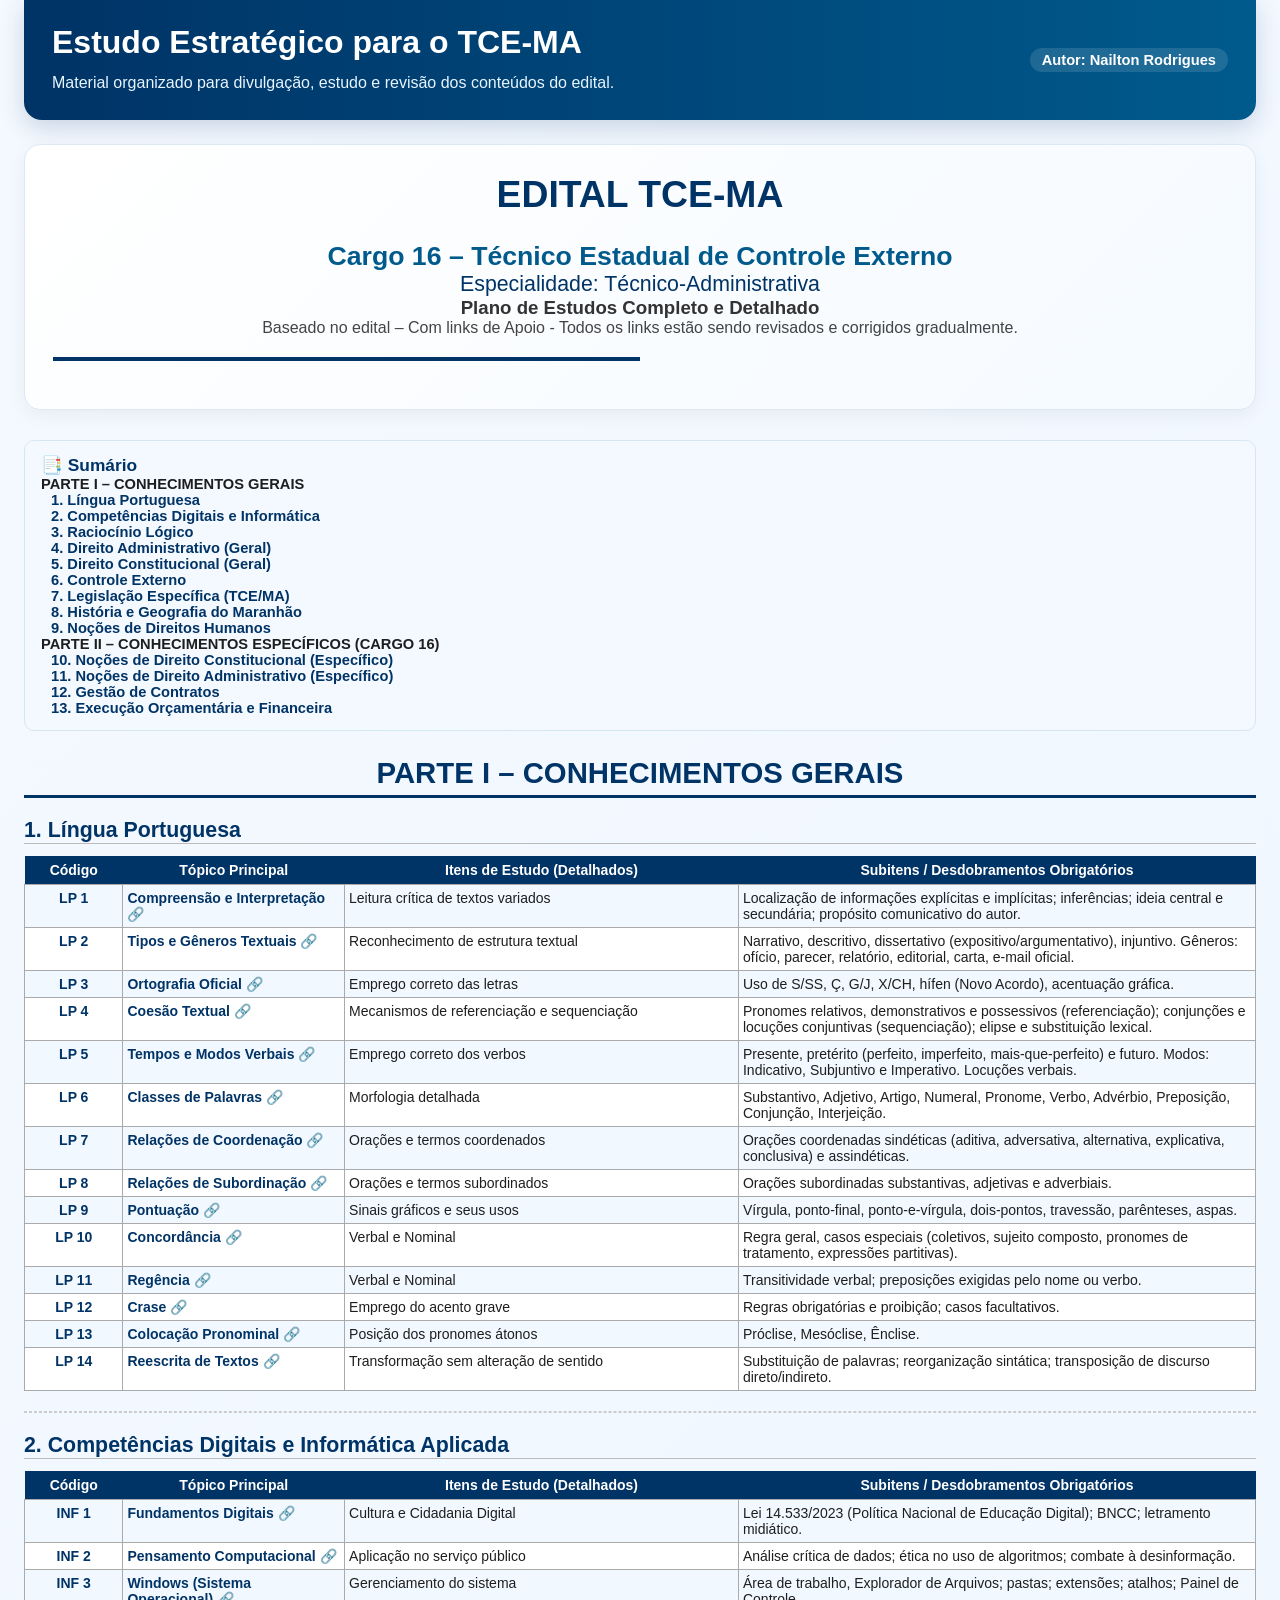
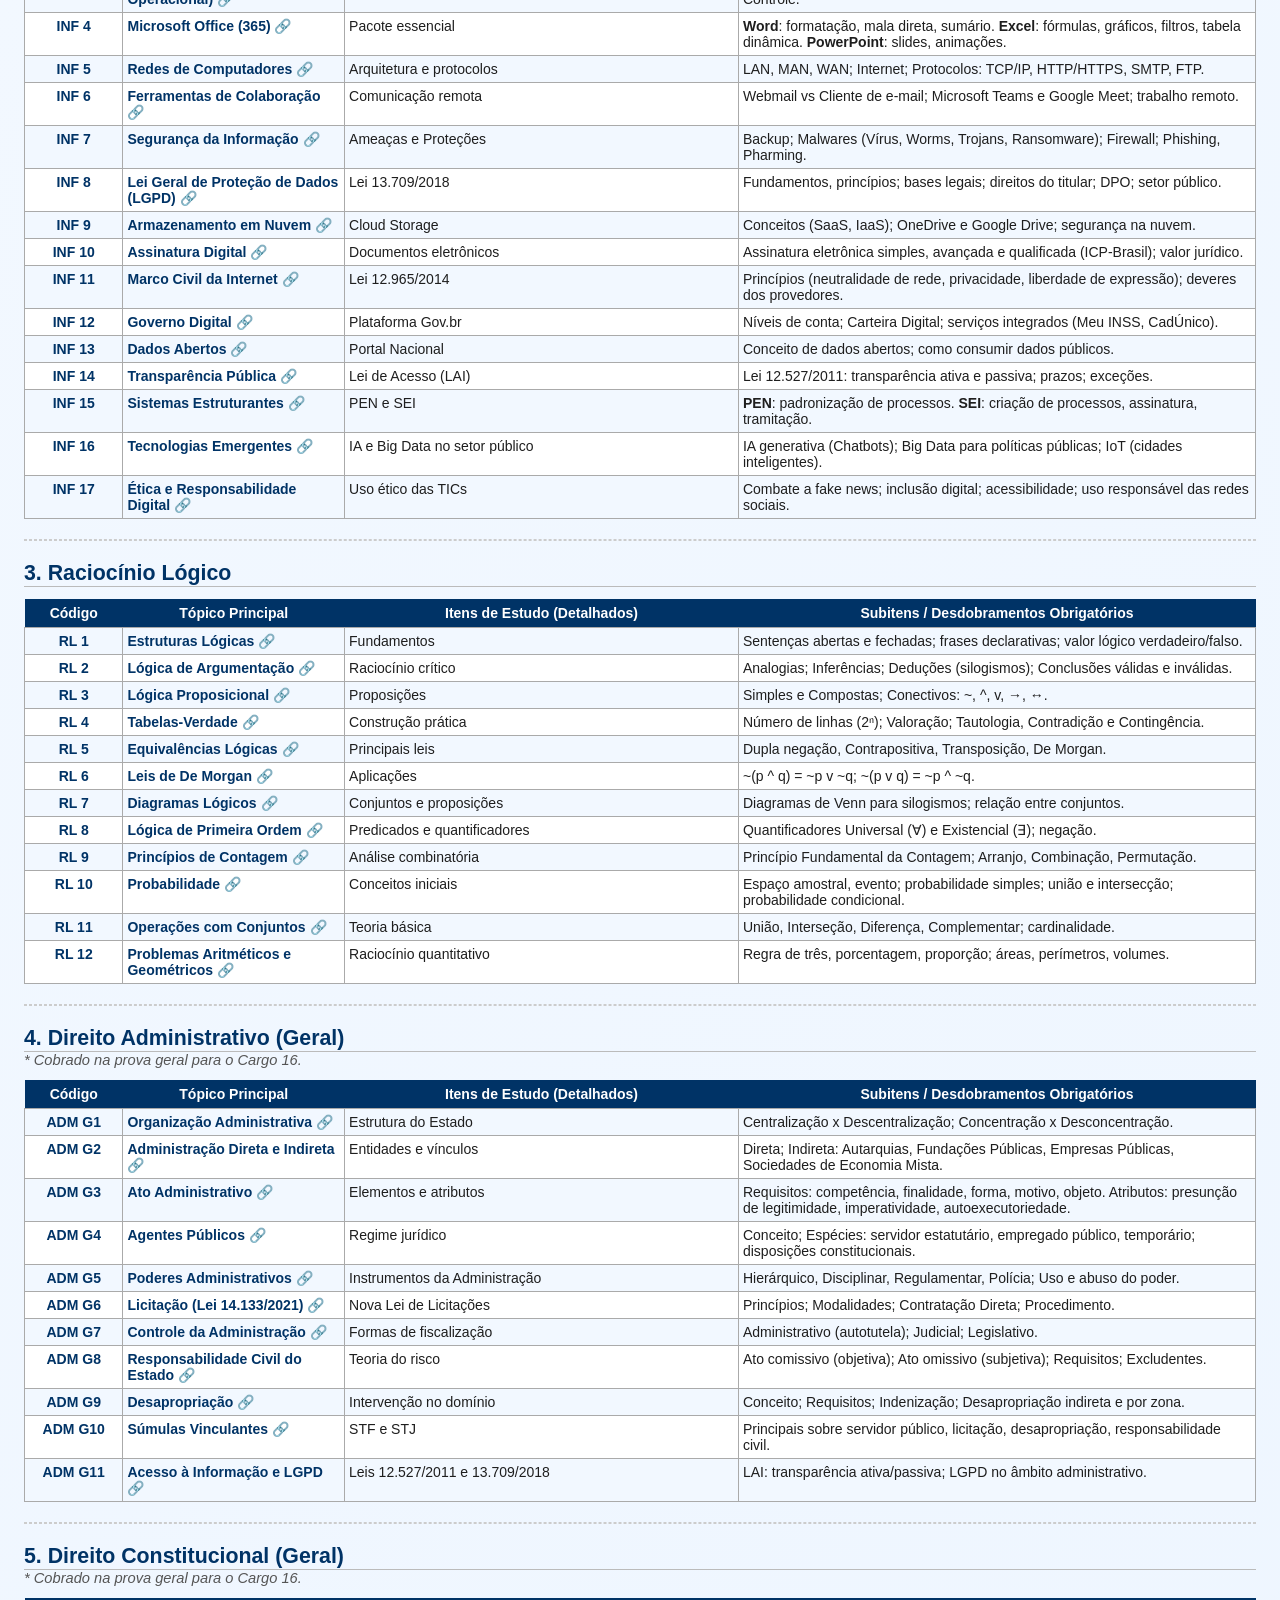
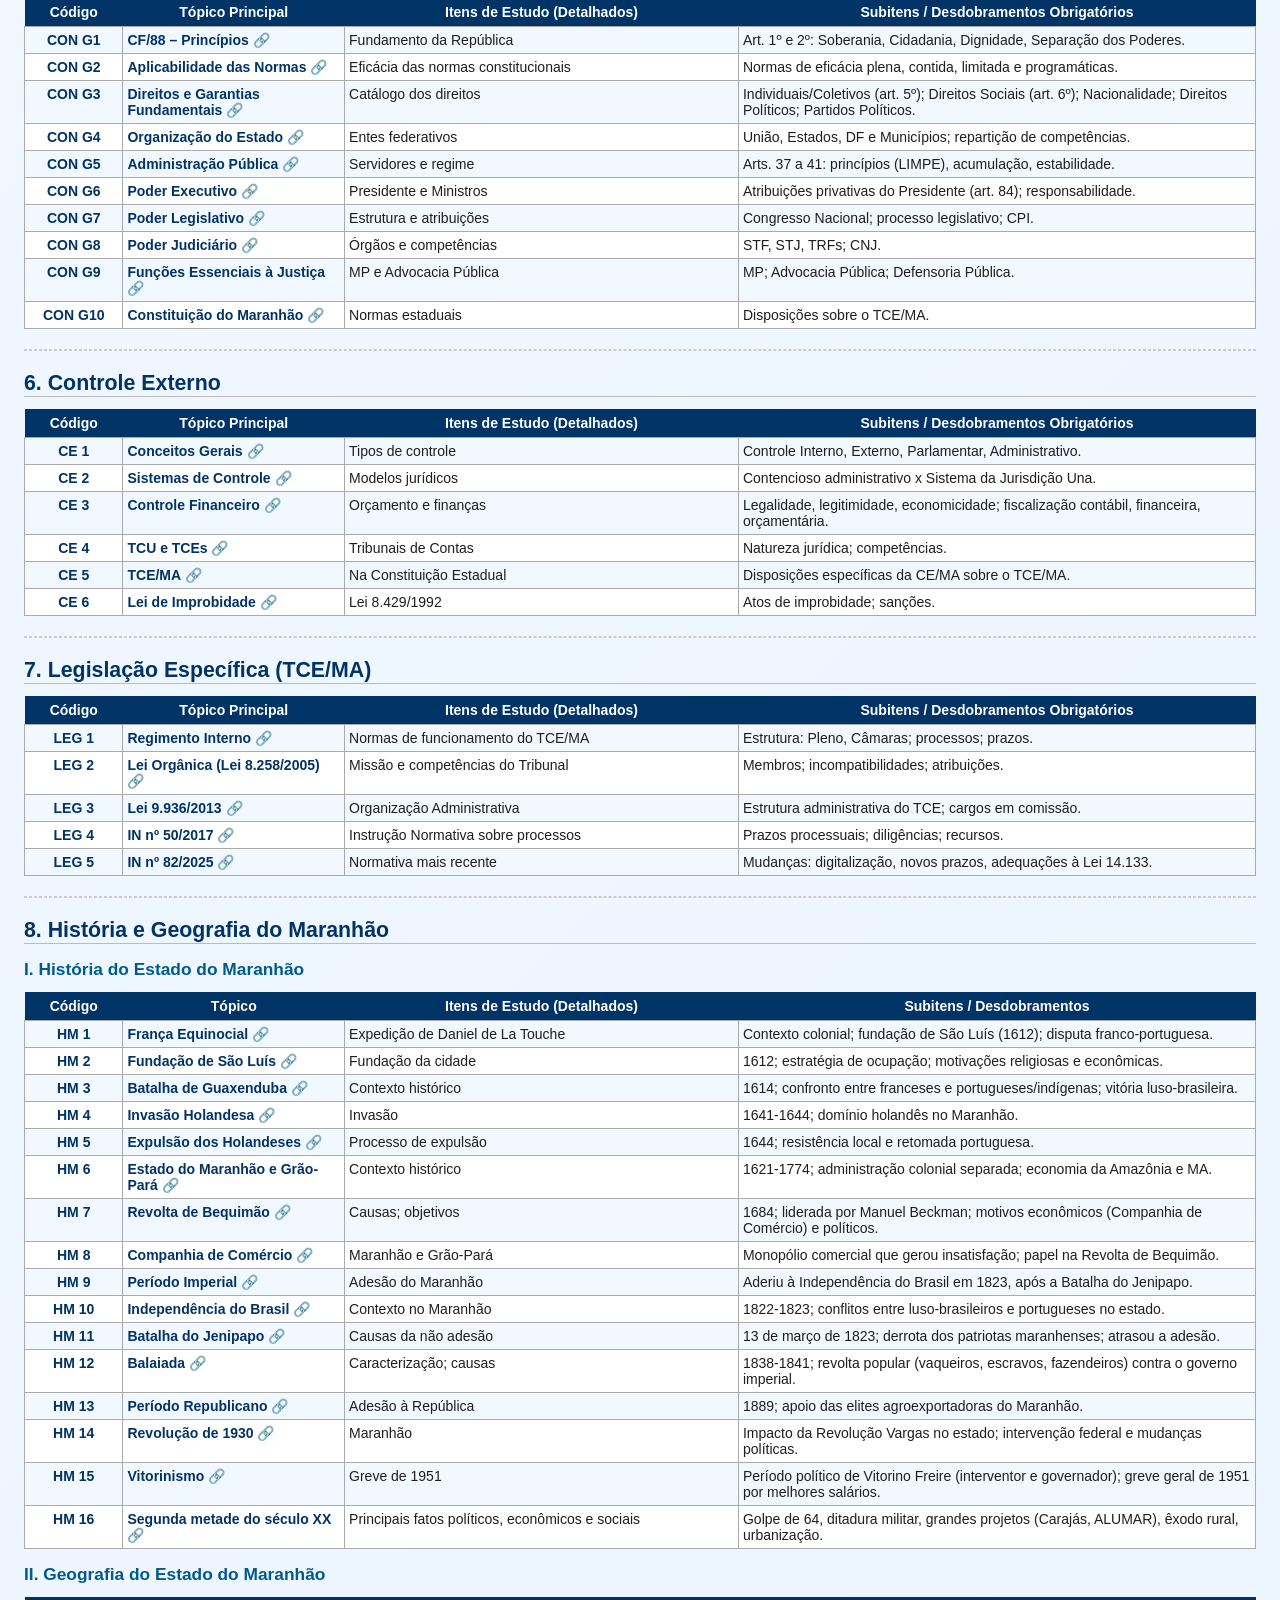
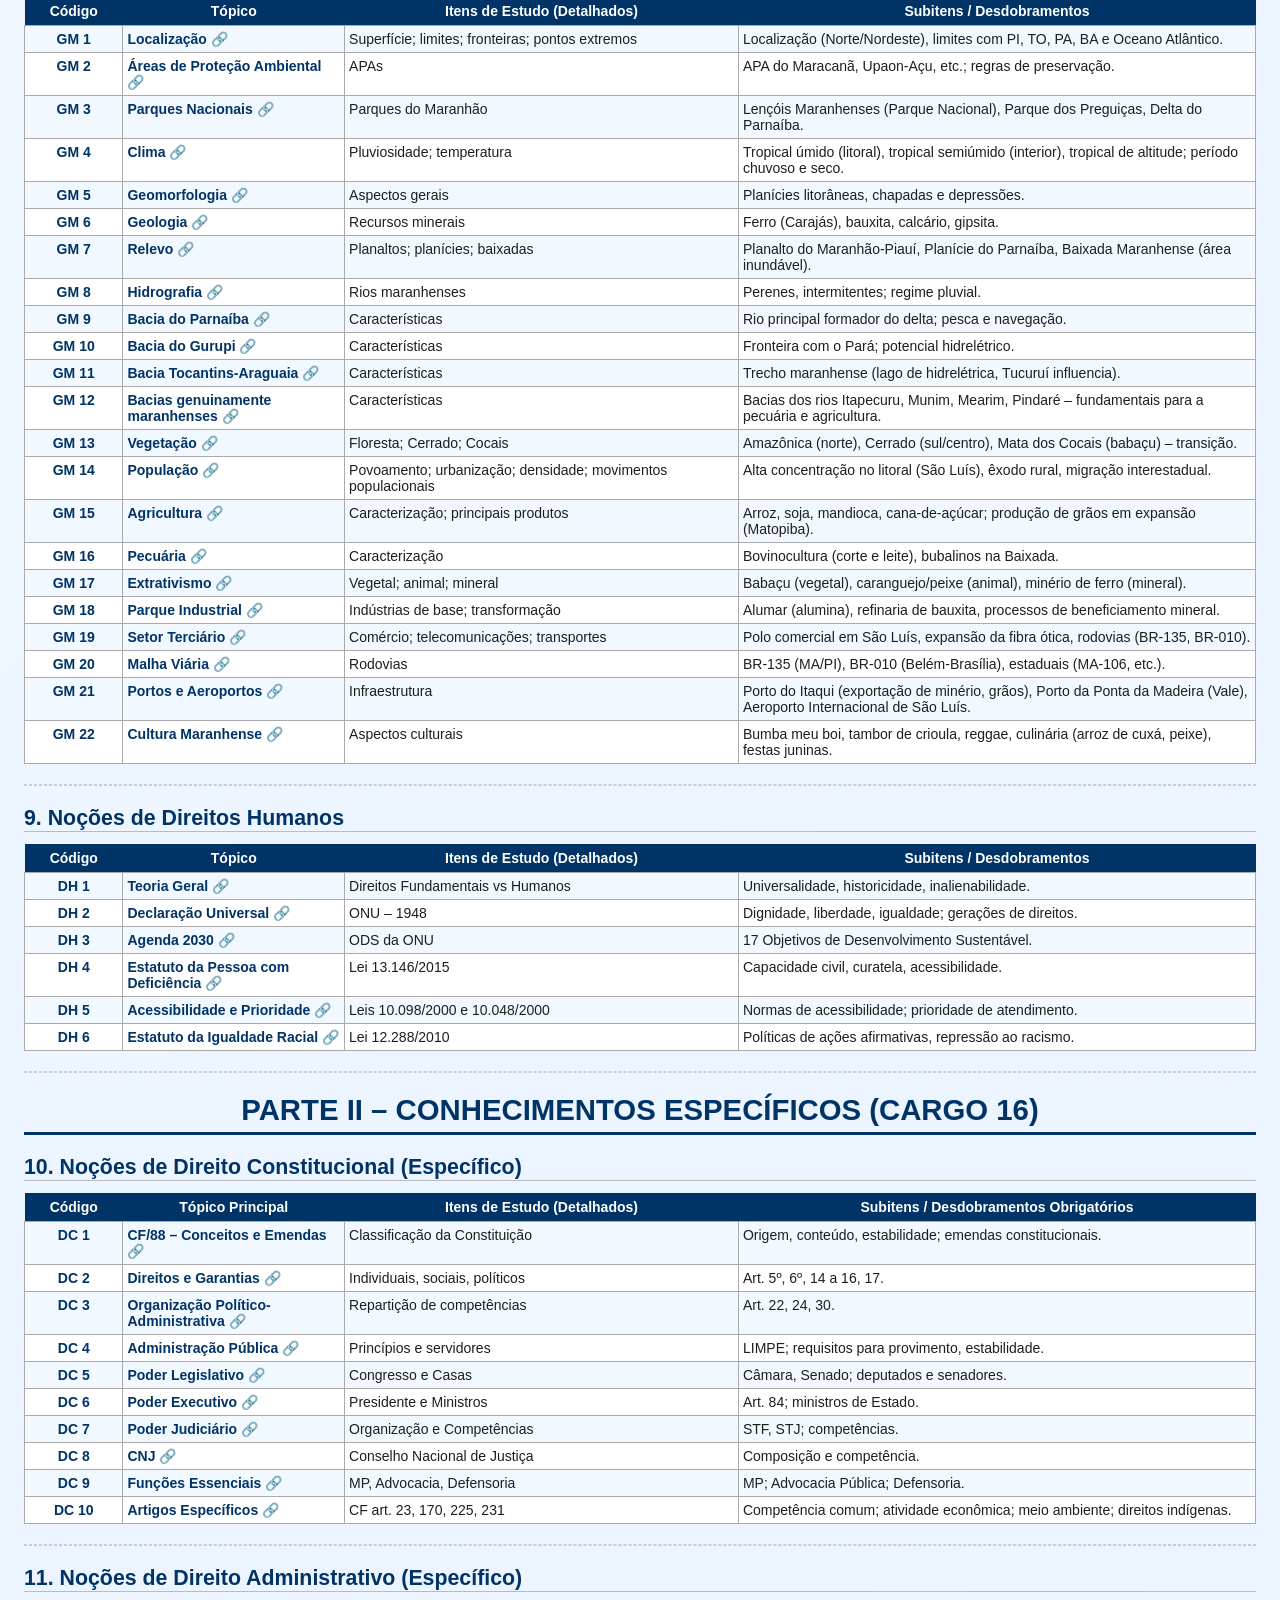
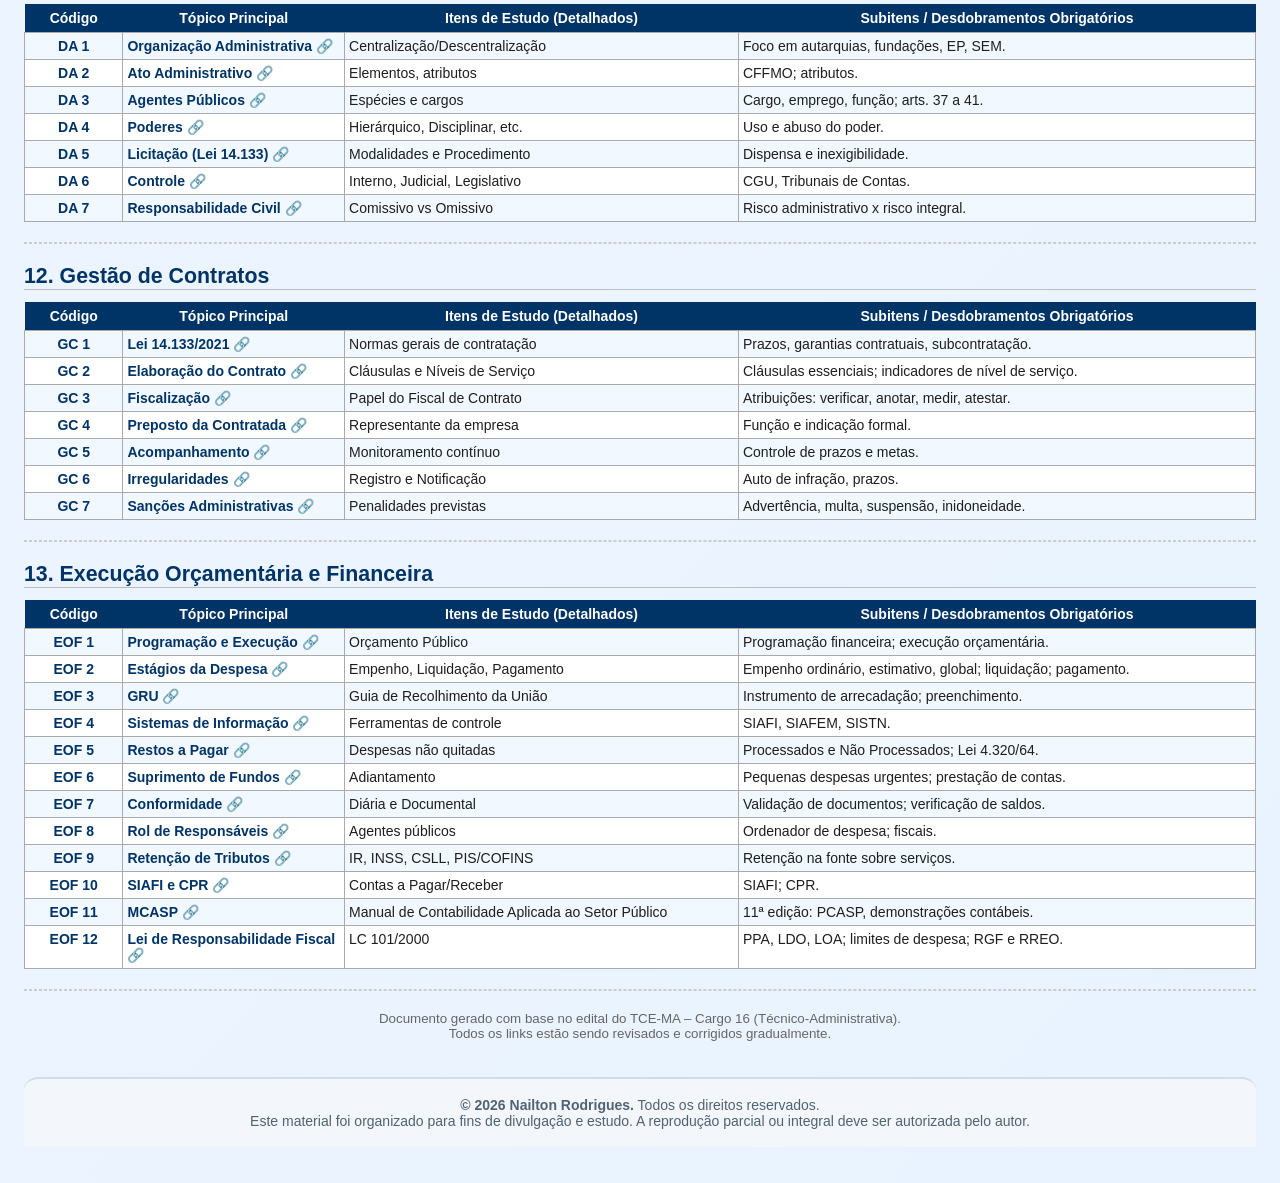
==== commit 827ef1fb: "Correção de links" ====
--- a/index.html
+++ b/index.html
@@ -682,7 +682,7 @@
 </table>
 
 <hr>
-<p style="text-align:center; color:#666; font-size:10pt;">Documento gerado com base no edital do TCE-MA – Cargo 16 (Técnico-Administrativa).<br>Todos os links foram revisados e estão funcionando.</p>
+<p style="text-align:center; color:#666; font-size:10pt;">Documento gerado com base no edital do TCE-MA – Cargo 16 (Técnico-Administrativa).<br>Todos os links estão sendo revisados e corrigidos gradualmente.</p>
 
 <!-- ===== FOOTER ===== -->
 <footer class="site-footer">
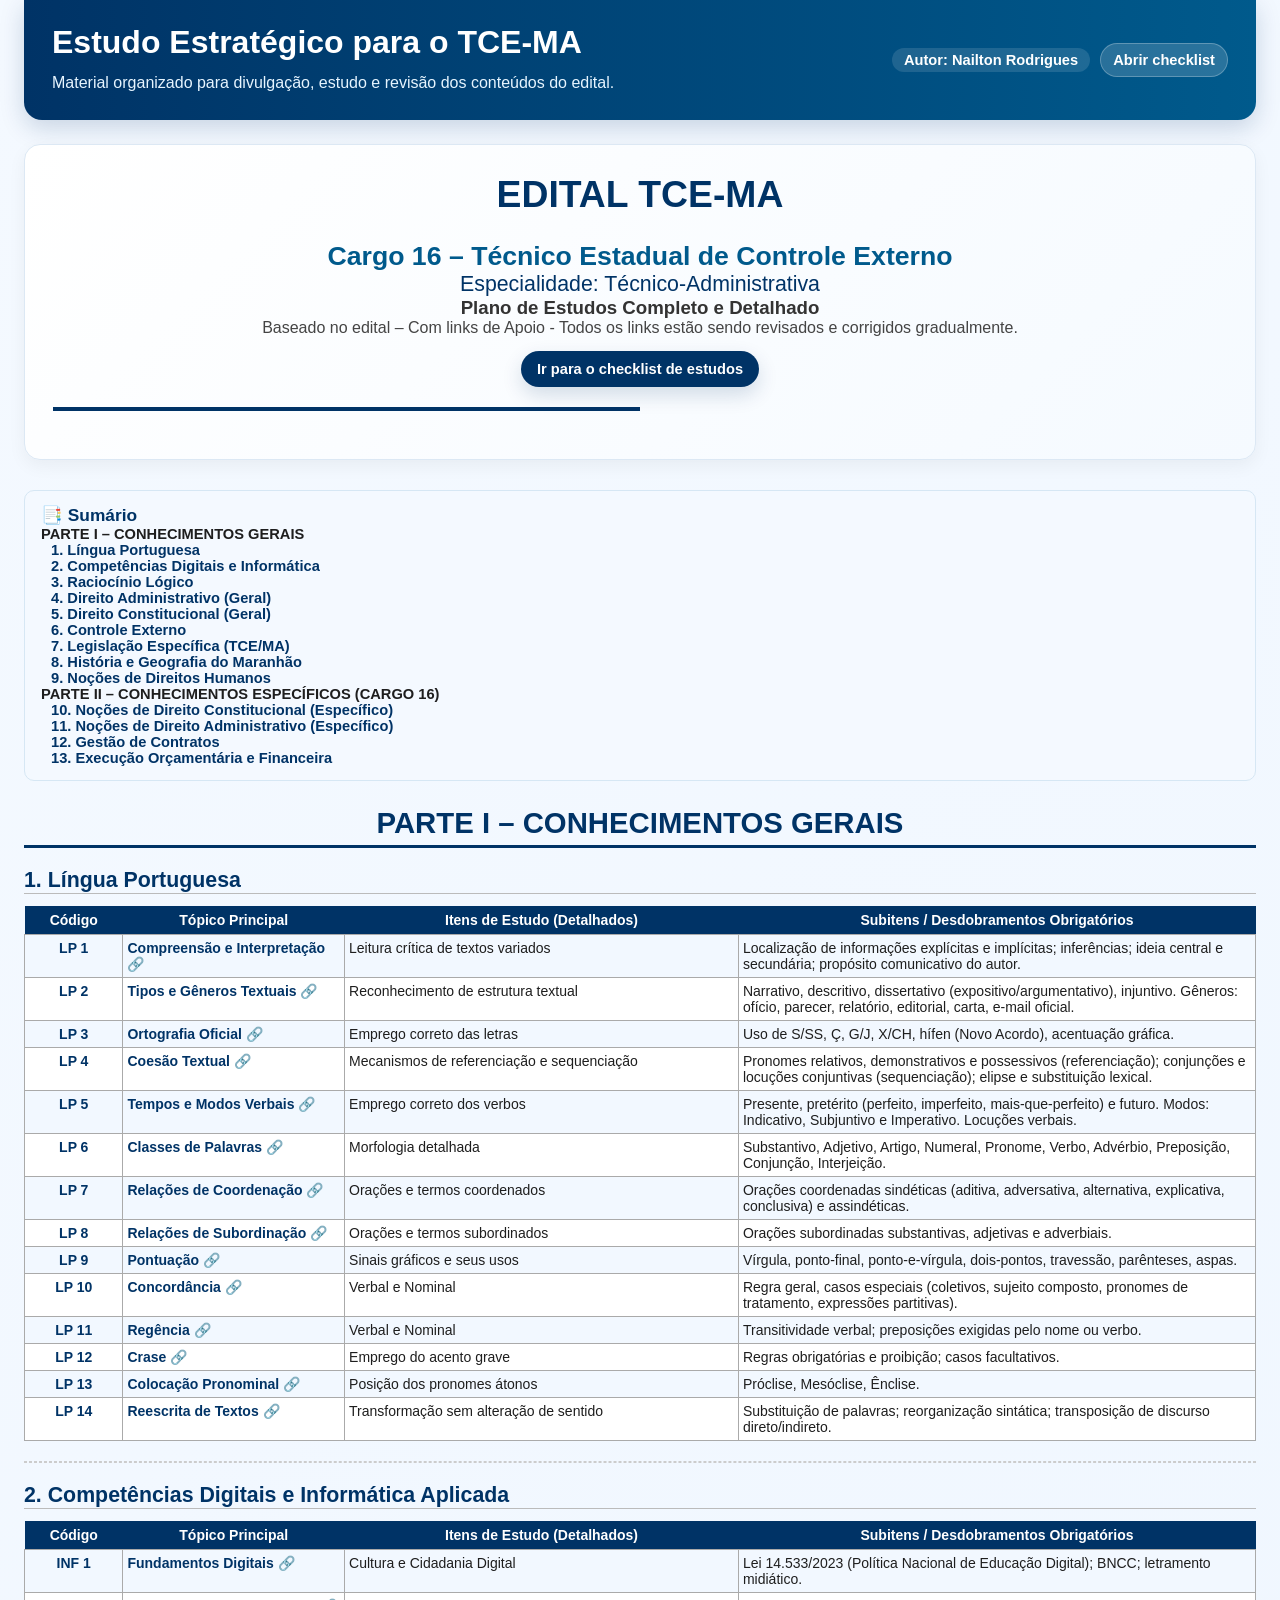
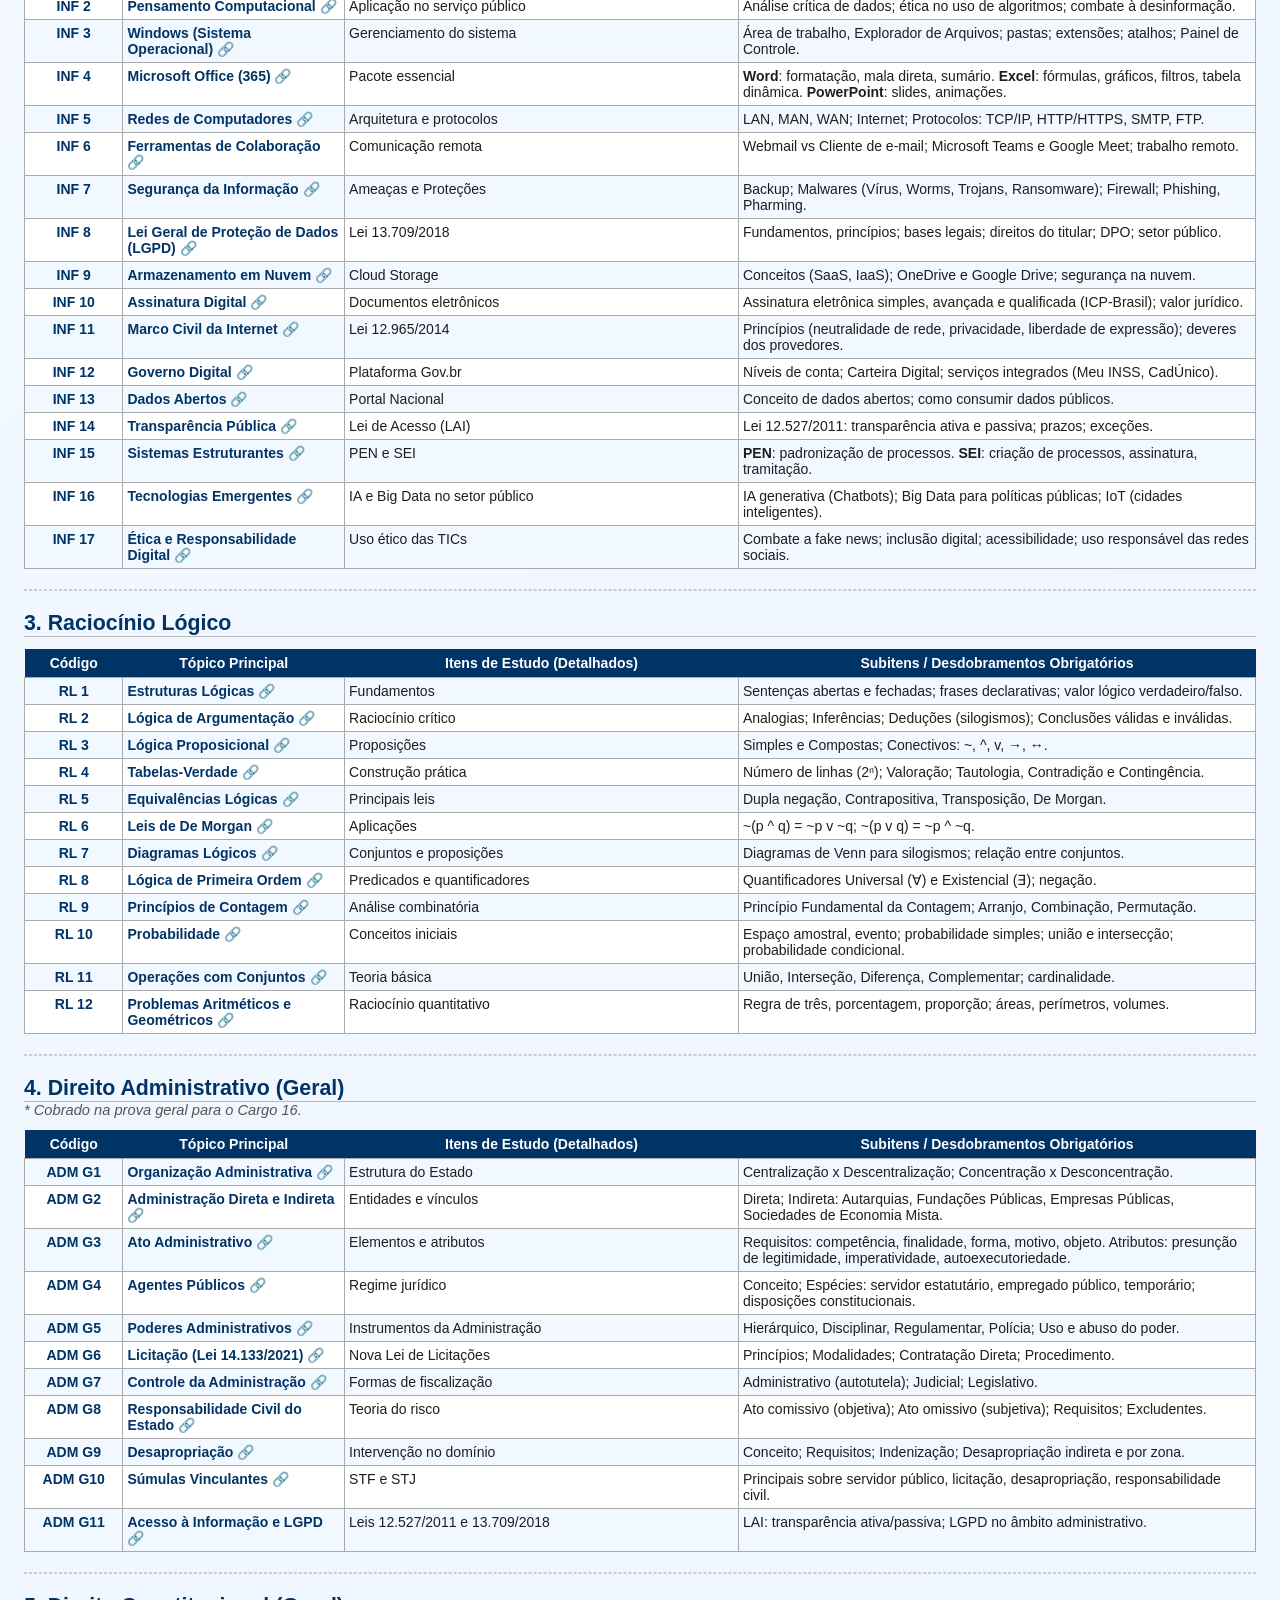
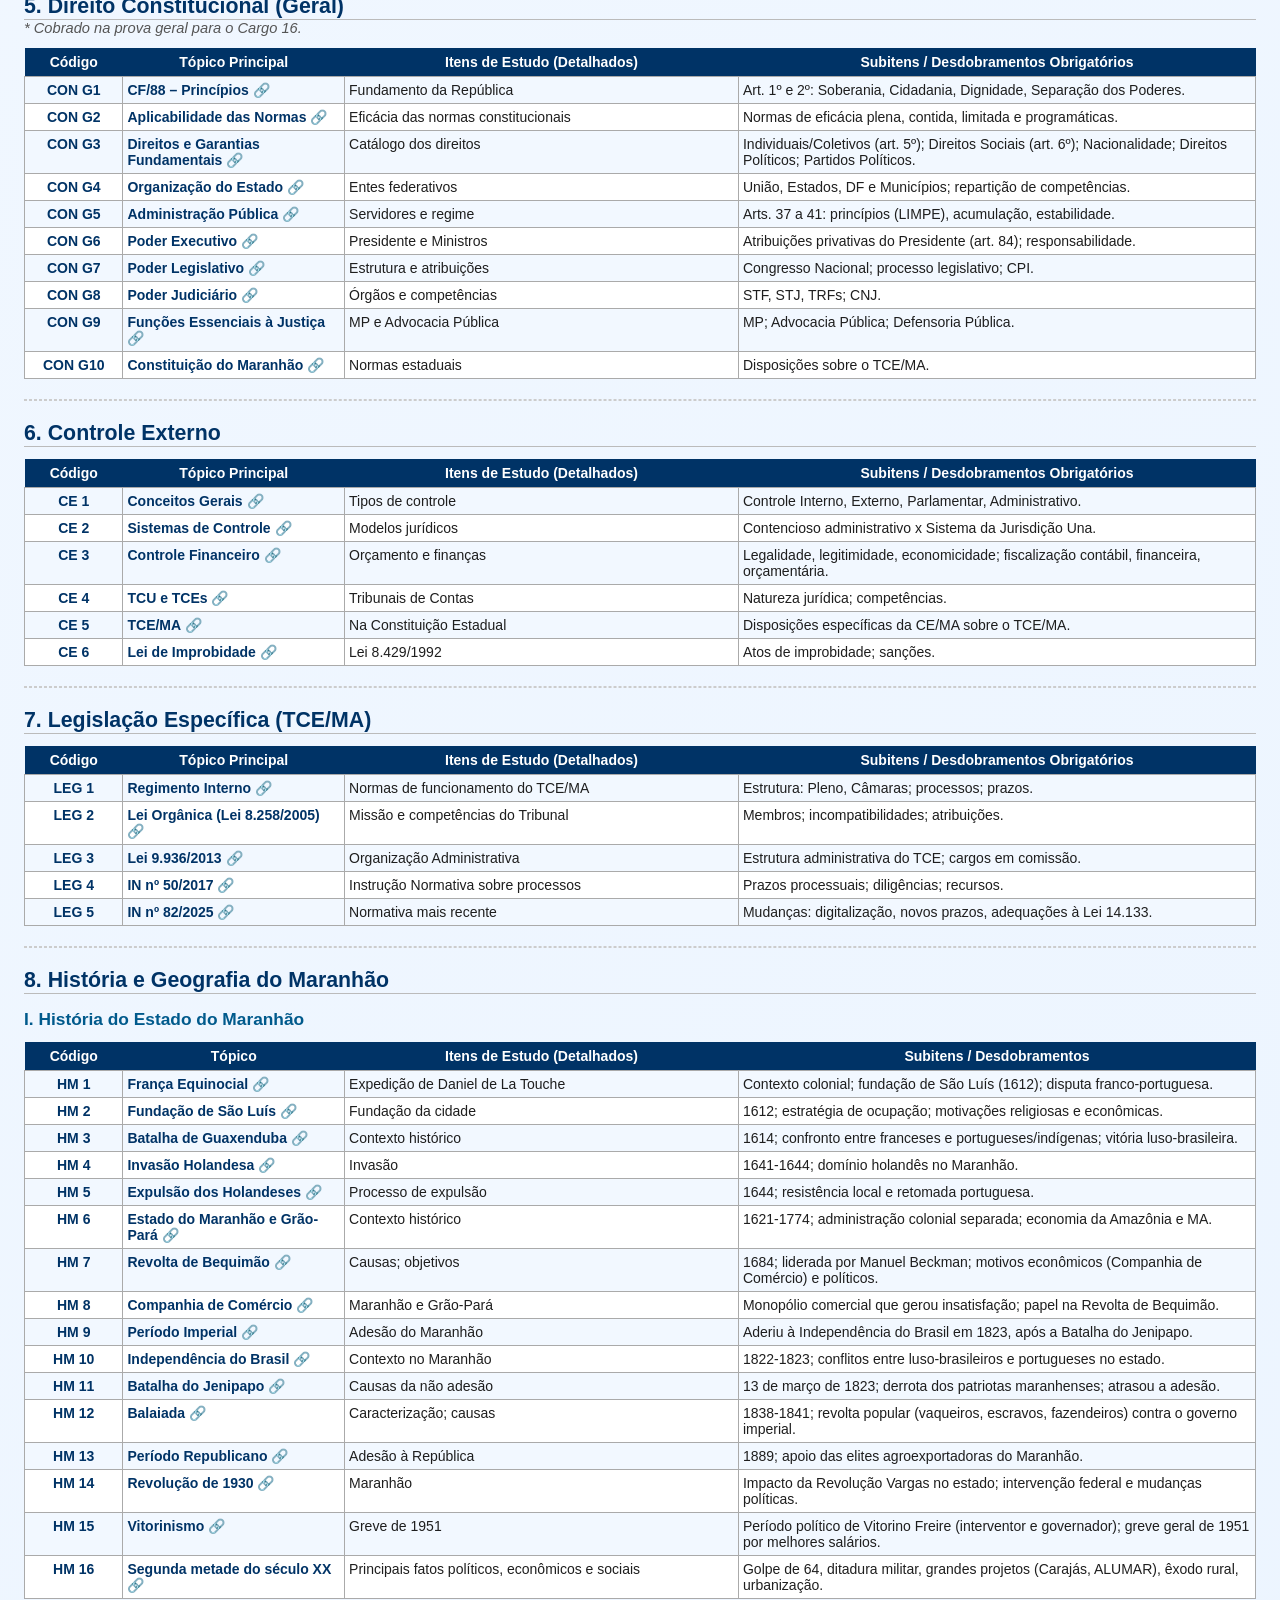
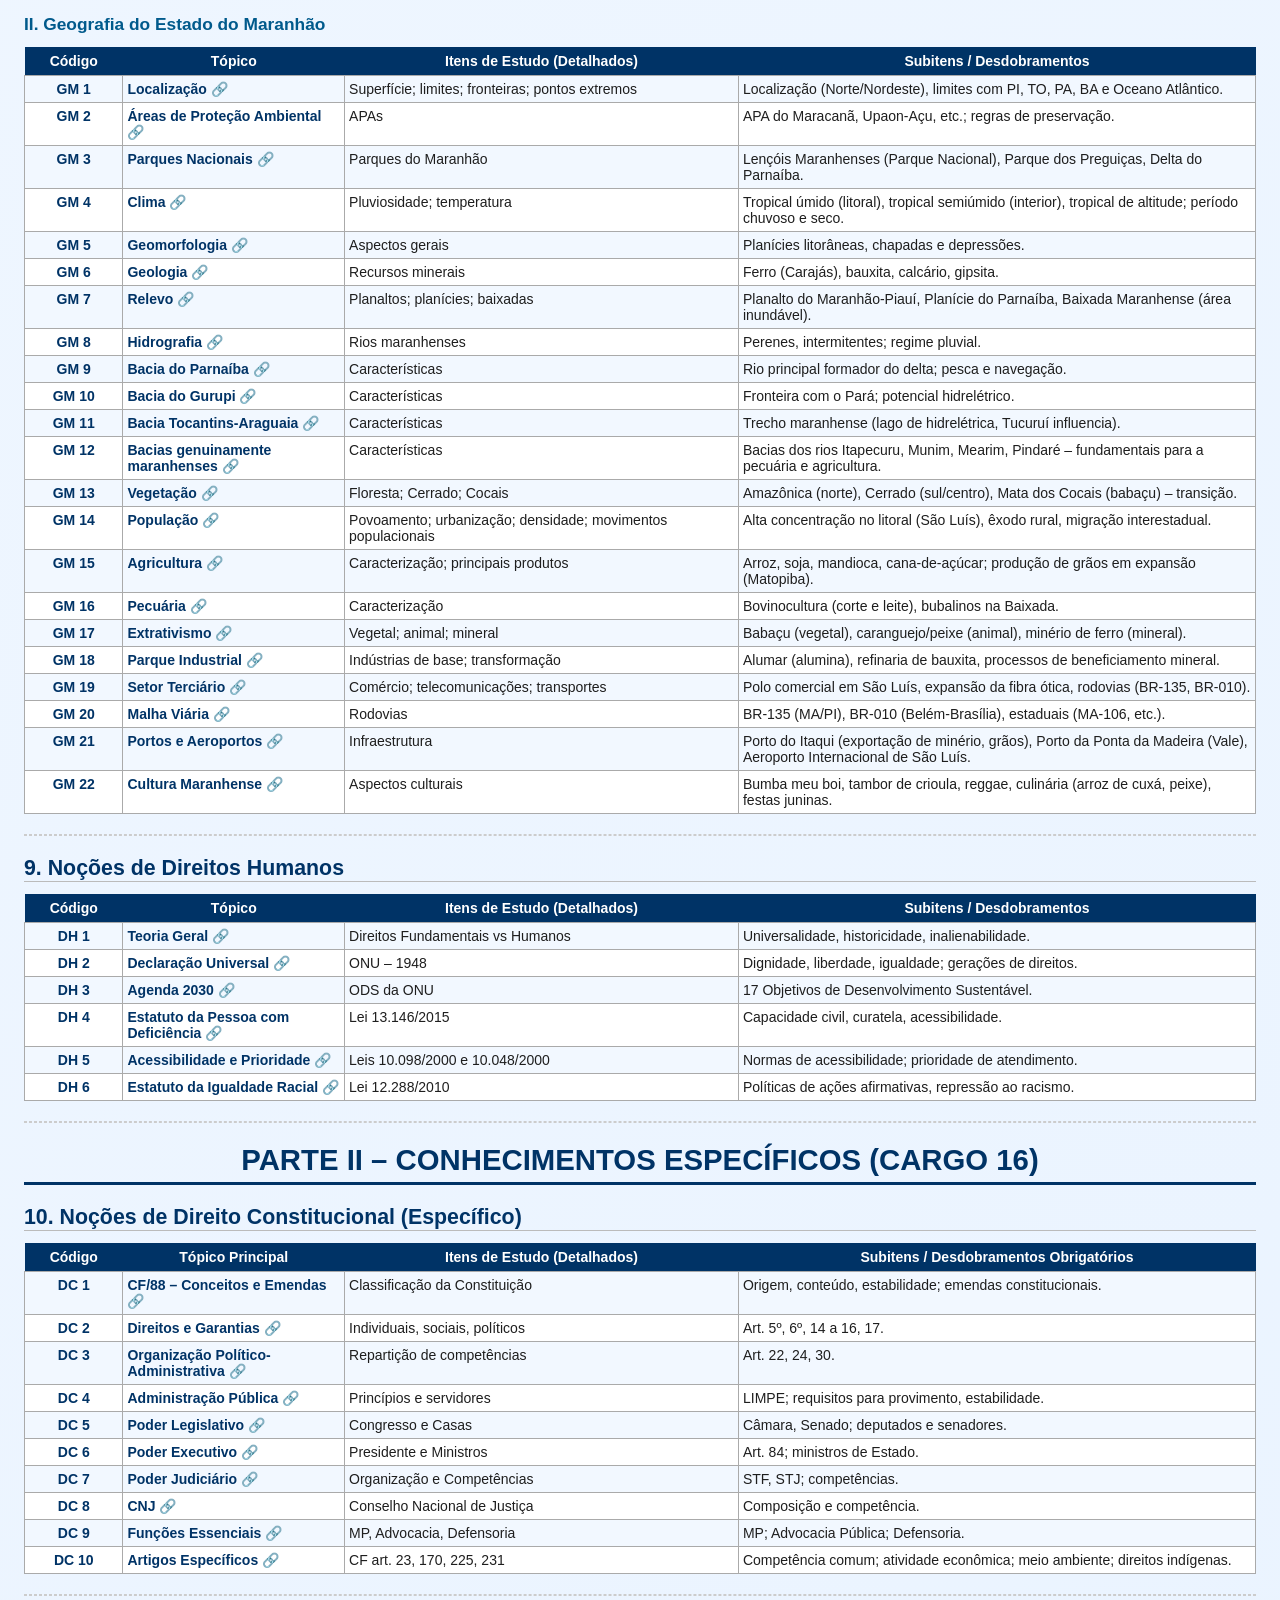
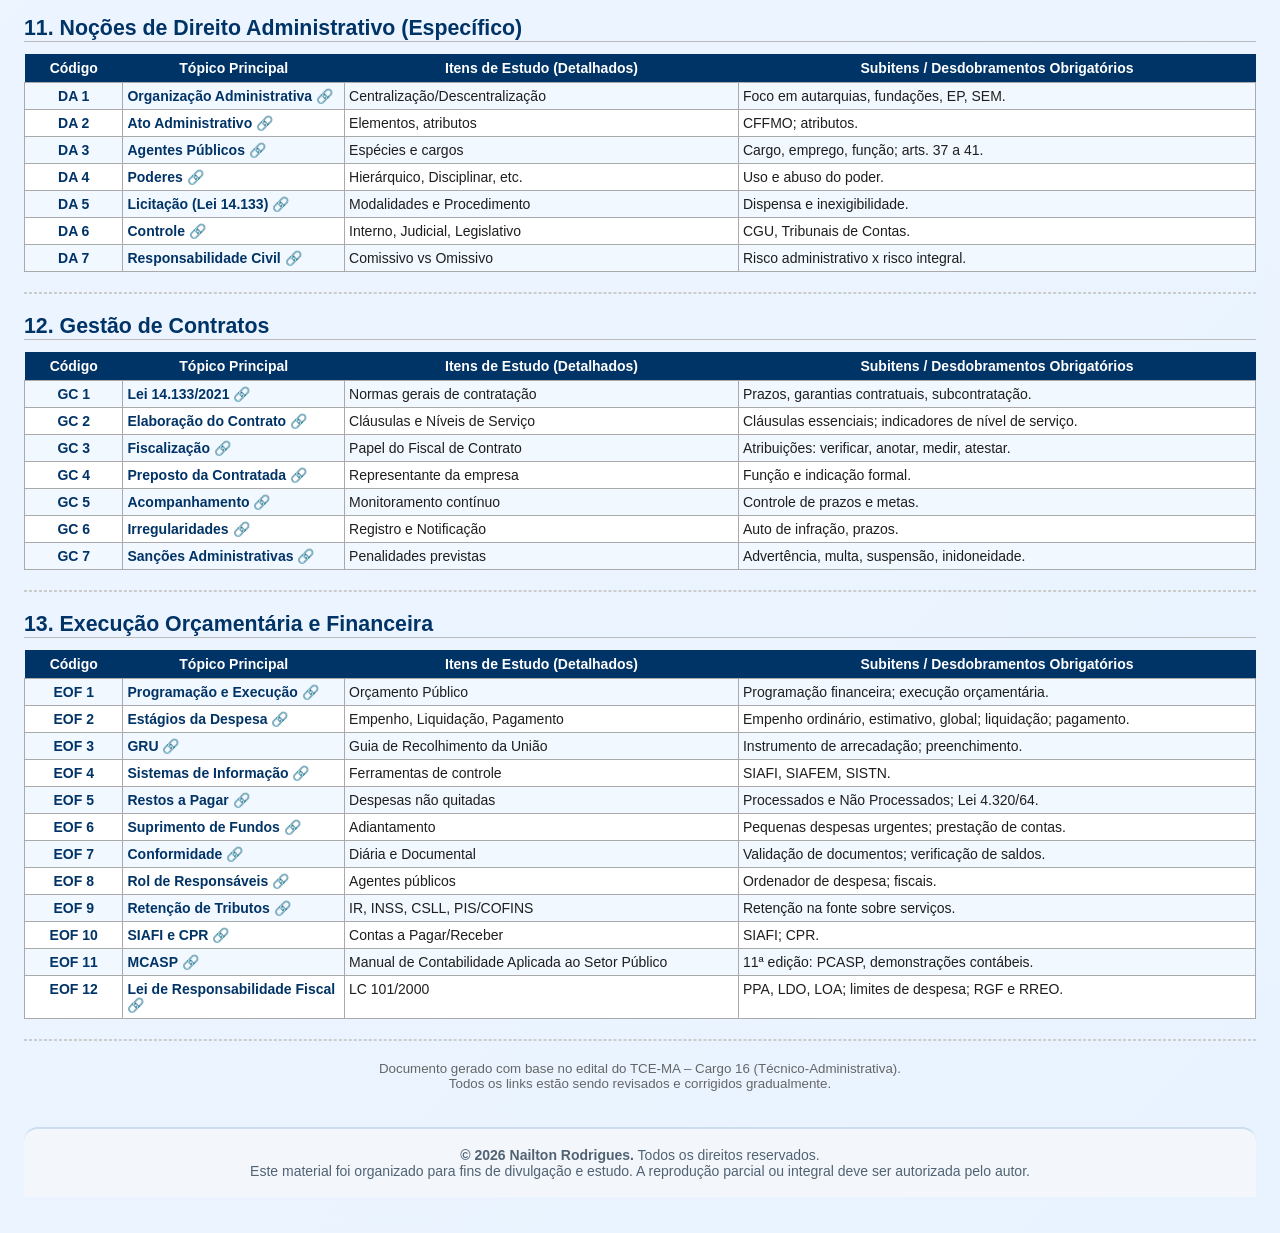
==== commit e1c6d6ba: "criação de pagina de Checklist de Estudos" ====
--- a/index.html
+++ b/index.html
@@ -25,6 +25,22 @@
         .site-header h1 { font-size: 24pt; color: #fff; border: none; margin: 0 0 8px; text-align: left; }
         .site-header p { margin: 4px 0; font-size: 12pt; color: #e6f5ff; }
         .site-header .author { font-weight: bold; color: #ffffff; background: rgba(255,255,255,0.12); padding: 4px 12px; border-radius: 20px; font-size: 11pt; }
+        .header-link { display: inline-flex; align-items: center; justify-content: center; background: rgba(255,255,255,0.16); color: #fff; text-decoration: none; padding: 8px 12px; border-radius: 999px; border: 1px solid rgba(255,255,255,0.25); font-weight: 700; }
+        .header-link:hover { background: rgba(255,255,255,0.24); }
+        .checklist-cta {
+            display: inline-flex;
+            align-items: center;
+            justify-content: center;
+            margin-top: 14px;
+            padding: 10px 16px;
+            border-radius: 999px;
+            background: #003366;
+            color: #fff;
+            text-decoration: none;
+            font-weight: 700;
+            box-shadow: 0 8px 20px rgba(0, 51, 102, 0.16);
+        }
+        .checklist-cta:hover { background: #005a8c; transform: translateY(-1px); }
 
         /* ===== TÍTULOS ===== */
         h1 { font-size: 22pt; color: #003366; border-bottom: 3px solid #003366; padding-bottom: 5px; text-align: center; }
@@ -56,6 +72,30 @@
         .item { width: 32%; }
         .subitem { width: 42%; }
         .nota { font-style: italic; color: #555; }
+
+        /* ===== INDICAÇÃO DE ROLAGEM HORIZONTAL ===== */
+        .table-hint {
+            display: none;
+            align-items: center;
+            justify-content: center;
+            gap: 8px;
+            margin: 10px 0 4px;
+            padding: 8px 10px;
+            border-radius: 999px;
+            background: #f7fbff;
+            border: 1px solid #cfe0f0;
+            color: #005a8c;
+            font-size: 9.5pt;
+            font-weight: 600;
+            box-shadow: 0 2px 8px rgba(0, 90, 140, 0.08);
+        }
+        .table-hint .arrow {
+            animation: tableHintMove 1.2s ease-in-out infinite;
+        }
+        @keyframes tableHintMove {
+            0%, 100% { transform: translateX(0); }
+            50% { transform: translateX(4px); }
+        }
 
         /* ===== DEMAIS ELEMENTOS ===== */
         hr { border: 1px dashed #ccc; margin: 20px 0; }
@@ -160,6 +200,7 @@
             }
             .topico, .item, .subitem { min-width: 160px; }
             .topico a { font-size: 10.5pt; }
+            .table-hint { display: flex; }
             .site-footer { padding: 12px 10px; font-size: 9pt; }
             .back-to-top {
                 width: 44px;
@@ -190,7 +231,10 @@
         <h1>Estudo Estratégico para o TCE-MA</h1>
         <p>Material organizado para divulgação, estudo e revisão dos conteúdos do edital.</p>
     </div>
-    <span class="author">Autor: Nailton Rodrigues</span>
+    <div style="display:flex; align-items:center; gap:10px; flex-wrap:wrap;">
+        <span class="author">Autor: Nailton Rodrigues</span>
+        <a class="header-link" href="checklist.html">Abrir checklist</a>
+    </div>
 </header>
 
 <!-- ===== CAPA ===== -->
@@ -200,6 +244,7 @@
     <p style="font-size:16pt; color:#003366;">Especialidade: Técnico-Administrativa</p>
     <p class="info"><strong>Plano de Estudos Completo e Detalhado</strong></p>
     <p style="font-size:12pt; color:#444;">Baseado no edital – Com links de Apoio - Todos os links estão sendo revisados e corrigidos gradualmente.</p>
+    <a class="checklist-cta" href="checklist.html">Ir para o checklist de estudos</a>
     <hr style="width: 50%; border: 2px solid #003366;">
 </div>
 
@@ -349,11 +394,11 @@
 <h2 id="leg">7. Legislação Específica (TCE/MA)</h2>
 <table>
     <tr><th>Código</th><th>Tópico Principal</th><th>Itens de Estudo (Detalhados)</th><th>Subitens / Desdobramentos Obrigatórios</th></tr>
-    <tr><td class="codigo">LEG 1</td><td class="topico"><a href="https://www.tcema.tc.br/transparencia/regimento-interno" target="_blank">Regimento Interno 🔗</a></td><td class="item">Normas de funcionamento do TCE/MA</td><td class="subitem">Estrutura: Pleno, Câmaras; processos; prazos.</td></tr>
-    <tr><td class="codigo">LEG 2</td><td class="topico"><a href="https://www.tcema.tc.br/transparencia/lei-organica" target="_blank">Lei Orgânica (Lei 8.258/2005) 🔗</a></td><td class="item">Missão e competências do Tribunal</td><td class="subitem">Membros; incompatibilidades; atribuições.</td></tr>
-    <tr><td class="codigo">LEG 3</td><td class="topico"><a href="https://www.tcema.tc.br/institucional/estrutura-organizacional" target="_blank">Lei 9.936/2013 🔗</a></td><td class="item">Organização Administrativa</td><td class="subitem">Estrutura administrativa do TCE; cargos em comissão.</td></tr>
-    <tr><td class="codigo">LEG 4</td><td class="topico"><a href="https://www.tcema.tc.br/transparencia/instrucoes-normativas" target="_blank">IN nº 50/2017 🔗</a></td><td class="item">Instrução Normativa sobre processos</td><td class="subitem">Prazos processuais; diligências; recursos.</td></tr>
-    <tr><td class="codigo">LEG 5</td><td class="topico"><a href="https://www.tcema.tc.br/transparencia/instrucoes-normativas" target="_blank">IN nº 82/2025 🔗</a></td><td class="item">Normativa mais recente</td><td class="subitem">Mudanças: digitalização, novos prazos, adequações à Lei 14.133.</td></tr>
+    <tr><td class="codigo">LEG 1</td><td class="topico"><a href="https://app.tcema.tc.br/publicacao/#/documentohtml/8207?compilado=true" target="_blank">Regimento Interno 🔗</a></td><td class="item">Normas de funcionamento do TCE/MA</td><td class="subitem">Estrutura: Pleno, Câmaras; processos; prazos.</td></tr>
+    <tr><td class="codigo">LEG 2</td><td class="topico"><a href="https://leisestaduais.com.br/ma/lei-ordinaria-n-8258-2005-maranhao-dispoe-sobre-a-lei-organica-do-tribunal-de-contas-do-estado-do-maranhao-e-da-outras-providencias" target="_blank">Lei Orgânica (Lei 8.258/2005) 🔗</a></td><td class="item">Missão e competências do Tribunal</td><td class="subitem">Membros; incompatibilidades; atribuições.</td></tr>
+    <tr><td class="codigo">LEG 3</td><td class="topico"><a href="https://leisestaduais.com.br/ma/lei-ordinaria-n-9936-2013-maranhao-dispoe-sobre-a-organizacao-administrativa-do-tribunal-de-contas-do-estado-do-maranhao-e-da-outras-providencias?utm_source=chatgpt.com" target="_blank">Lei 9.936/2013 🔗</a></td><td class="item">Organização Administrativa</td><td class="subitem">Estrutura administrativa do TCE; cargos em comissão.</td></tr>
+    <tr><td class="codigo">LEG 4</td><td class="topico"><a href="https://www.tcema.tc.br/legislacao/index.php?option=com_legislacao&view=legislacao&Itemid=74&utm_source=chatgpt.com" target="_blank">IN nº 50/2017 🔗</a></td><td class="item">Instrução Normativa sobre processos</td><td class="subitem">Prazos processuais; diligências; recursos.</td></tr>
+    <tr><td class="codigo">LEG 5</td><td class="topico"><a href="https://diario.apps.tcema.tc.br/publicacao/pdf/9406?utm_source=chatgpt.com" target="_blank">IN nº 82/2025 🔗</a></td><td class="item">Normativa mais recente</td><td class="subitem">Mudanças: digitalização, novos prazos, adequações à Lei 14.133.</td></tr>
 </table>
 <hr>
 
@@ -695,5 +740,22 @@
 <!-- ===== BOTÃO VOLTAR AO TOPO (aparece apenas em mobile) ===== -->
 <a href="#" class="back-to-top" title="Voltar ao topo">⬆</a>
 
+<script>
+    function addTableHints() {
+        const tables = document.querySelectorAll('table');
+        tables.forEach((table) => {
+            if (table.previousElementSibling && table.previousElementSibling.classList.contains('table-hint')) {
+                return;
+            }
+            const hint = document.createElement('div');
+            hint.className = 'table-hint';
+            hint.innerHTML = '<span class="arrow">↔</span><span>Arraste para ver o restante da tabela</span>';
+            table.parentNode.insertBefore(hint, table);
+        });
+    }
+
+    window.addEventListener('load', addTableHints);
+    window.addEventListener('resize', addTableHints);
+</script>
 </body>
 </html>
